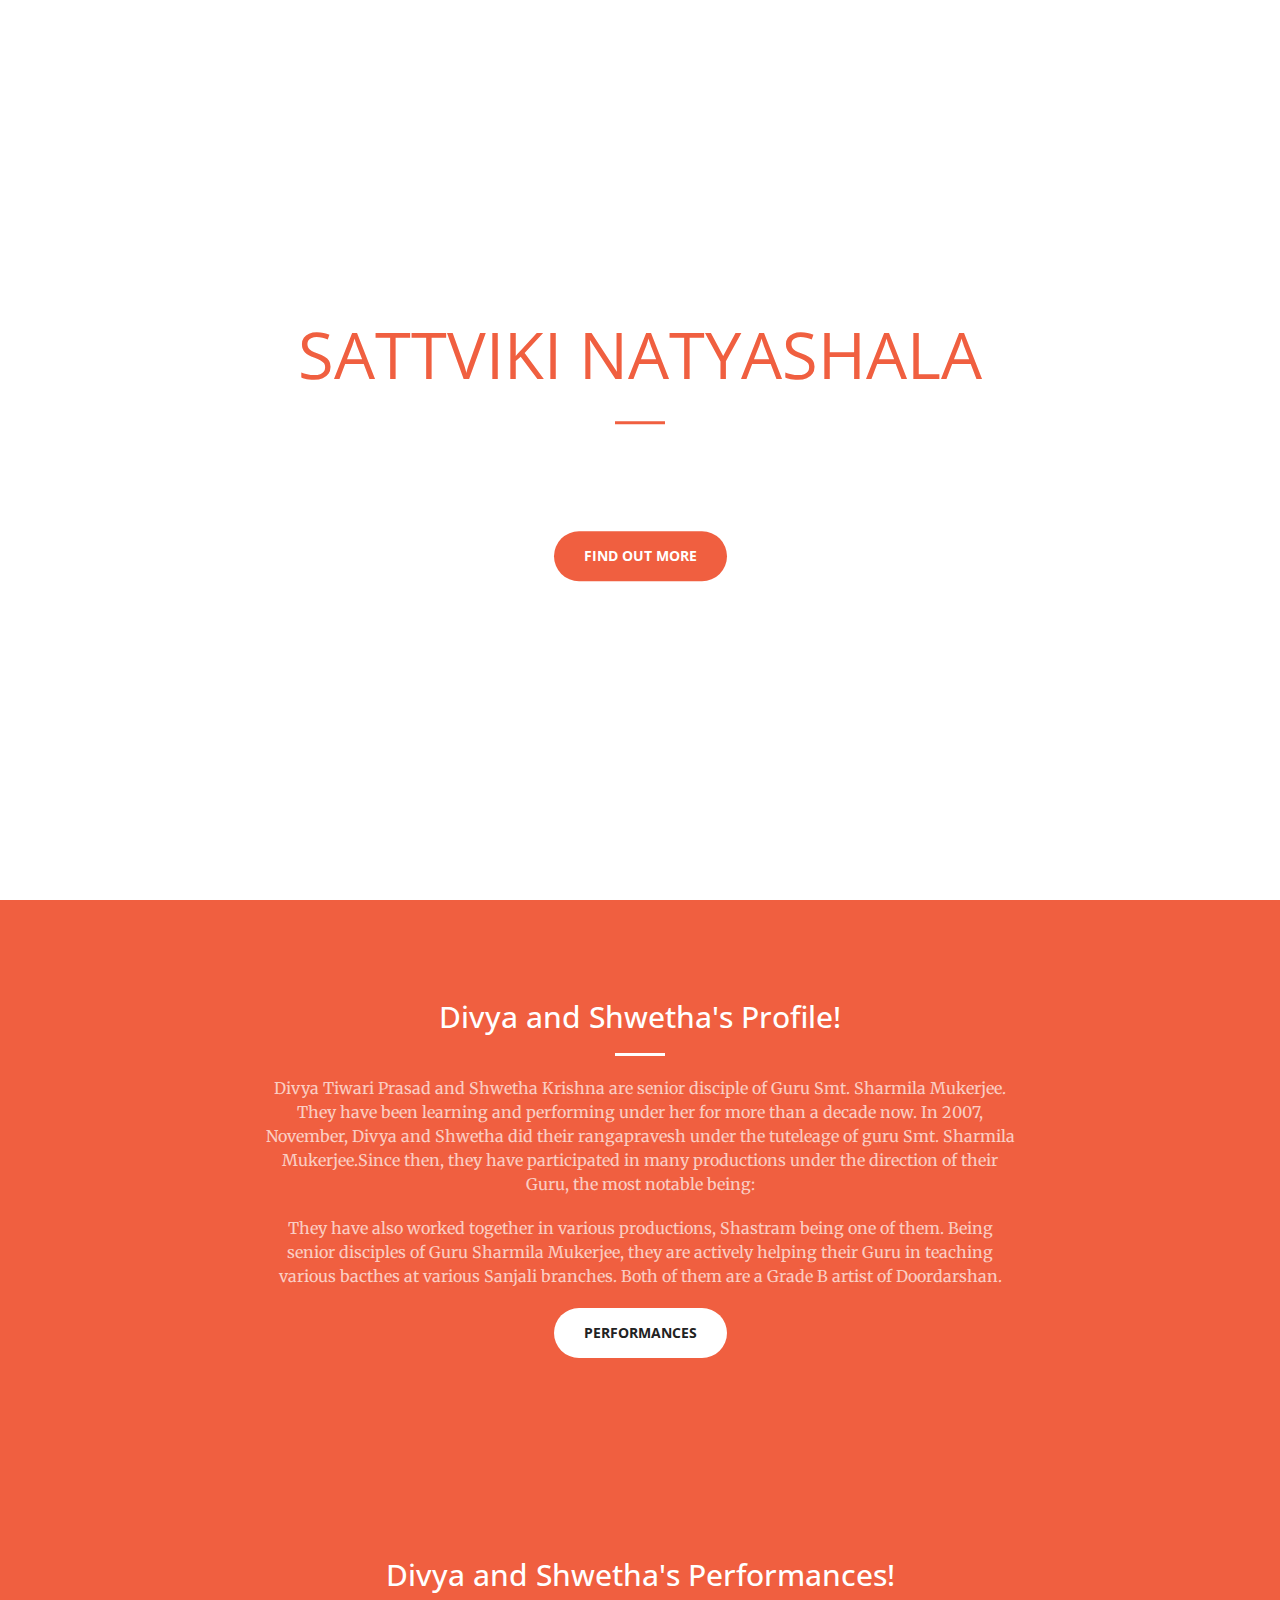
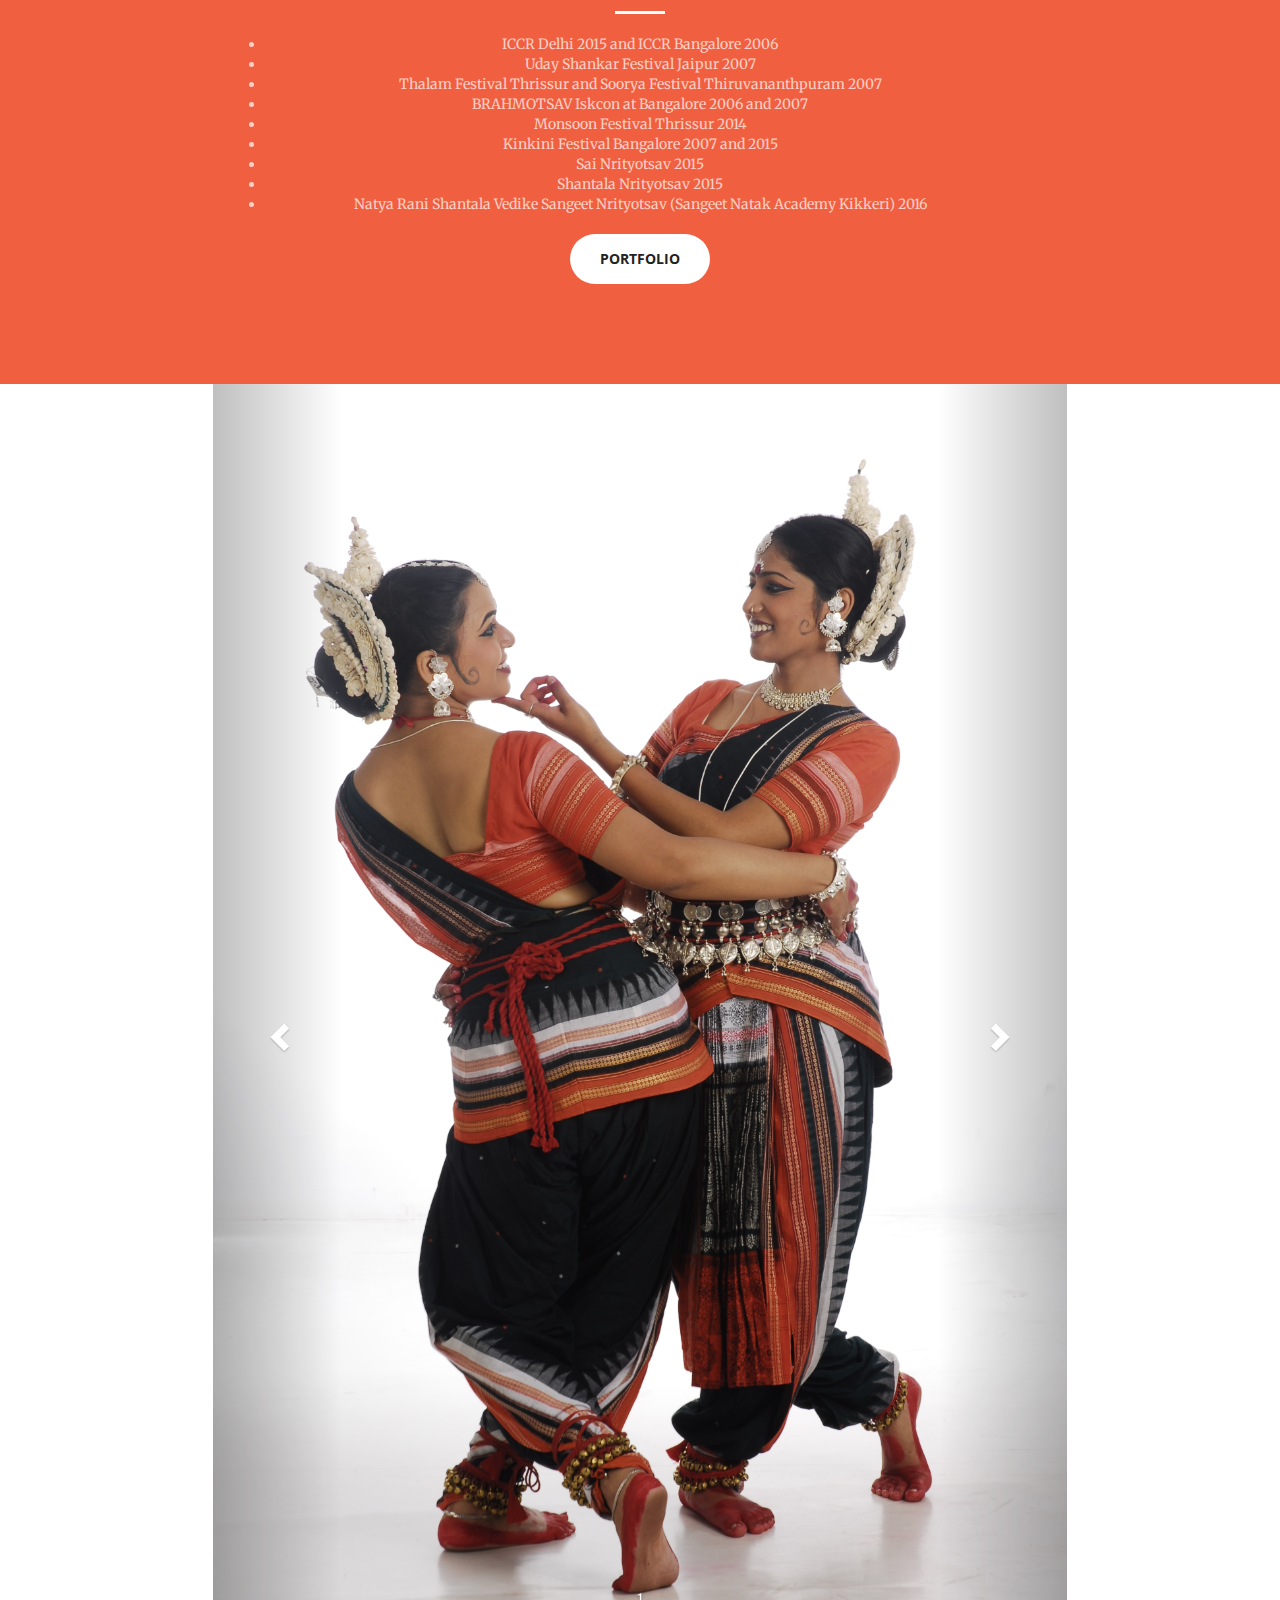
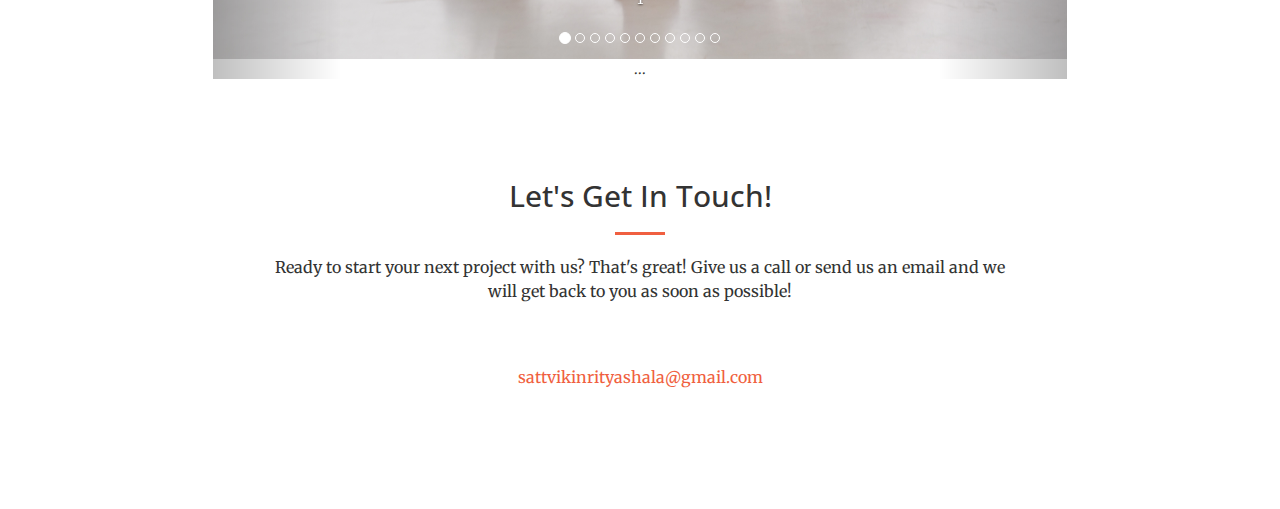
==== index.html @ b5c74f84 "modfied JPG" ====
<!DOCTYPE html>
<html lang="en">

<head>

    <meta charset="utf-8">
    <meta http-equiv="X-UA-Compatible" content="IE=edge">
    <meta name="viewport" content="width=device-width, initial-scale=1">
    <meta name="description" content="Sattviki Natyashala is a group of Odissi dancers and teachers">
    <meta name="author" content="">

    <title>Divya Tiwari Prasad and Shwetha Krishna - Odissi Dancer</title>

    <!-- Bootstrap Core CSS -->
    <link rel="stylesheet" href="css/bootstrap.min.css" type="text/css">

    <!-- Custom Fonts -->
    <link href='https://fonts.googleapis.com/css?family=Open+Sans:300italic,400italic,600italic,700italic,800italic,400,300,600,700,800' rel='stylesheet' type='text/css'>
    <link href='https://fonts.googleapis.com/css?family=Merriweather:400,300,300italic,400italic,700,700italic,900,900italic' rel='stylesheet' type='text/css'>
    <link rel="stylesheet" href="font-awesome/css/font-awesome.min.css" type="text/css">

    <!-- Plugin CSS -->
    <link rel="stylesheet" href="css/animate.min.css" type="text/css">

    <!-- Custom CSS -->
    <link rel="stylesheet" href="css/creative.css" type="text/css">

    <!-- HTML5 Shim and Respond.js IE8 support of HTML5 elements and media queries -->
    <!-- WARNING: Respond.js doesn't work if you view the page via file:// -->
    <!--[if lt IE 9]>
        <script src="https://oss.maxcdn.com/libs/html5shiv/3.7.0/html5shiv.js"></script>
        <script src="https://oss.maxcdn.com/libs/respond.js/1.4.2/respond.min.js"></script>
    <![endif]-->

</head>

<body id="page-top">

    <nav id="mainNav" class="navbar navbar-default navbar-fixed-top">
        <div class="container-fluid">
            <!-- Brand and toggle get grouped for better mobile display -->
            <div class="navbar-header">
                <button type="button" class="navbar-toggle collapsed" data-toggle="collapse" data-target="#bs-example-navbar-collapse-1">
                    <span class="sr-only">Toggle navigation</span>
                    <span class="icon-bar"></span>
                    <span class="icon-bar"></span>
                    <span class="icon-bar"></span>
                </button>
                <a class="navbar-brand page-scroll" href="#page-top"></a>
            </div>

            <!-- Collect the nav links, forms, and other content for toggling -->
            <div class="collapse navbar-collapse" id="bs-example-navbar-collapse-1">
                <ul class="nav navbar-nav navbar-right">
                    <li>
                        <a class="page-scroll" href="#about">About</a>
                    </li>
                    <li>
                        <a class="page-scroll" href="#performances">Performances</a>
                    </li>
                    <li>
                        <a class="page-scroll" href="#portfolio">Portfolio</a>
                    </li>
                    <li>
                        <a class="page-scroll" href="#contact">Contact</a>
                    </li>
                </ul>
            </div>
            <!-- /.navbar-collapse -->
        </div>
        <!-- /.container-fluid -->
    </nav>

    <header>
        <div class="header-content">
            <div class="header-content-inner">
                <h1>Sattviki Natyashala</h1>
                <hr>
                <p>An Odissi Ensemble</p>
                <a href="#about" class="btn btn-primary btn-xl page-scroll">Find Out More</a>
            </div>
        </div>
    </header>

    <section class="bg-primary" id="about">
        <div class="container">
            <div class="row">
                <div class="col-lg-8 col-lg-offset-2 text-center">
                    <h2 class="section-heading">Divya and Shwetha's Profile!</h2>
                    <hr class="light">
                    <p class="text-faded">Divya Tiwari Prasad and Shwetha Krishna are senior disciple of Guru Smt. Sharmila Mukerjee. They have been learning and performing under her for more than a decade now. In 2007, November, Divya and Shwetha did their rangapravesh under the tuteleage of guru Smt. Sharmila Mukerjee.Since then, they have participated in many productions under the direction of their Guru, the most notable being:
                        
 </p>
<p class="text-faded">
   They have also worked together in various productions, Shastram being one of them. Being senior disciples of Guru Sharmila Mukerjee, they are actively helping their Guru in teaching various bacthes at various Sanjali branches.
Both of them are a Grade B artist of Doordarshan.
</p>
                    <a href="#performances" class="btn btn-default btn-xl">Performances</a>
                </div>
            </div>
        </div>
    </section>
    <section class="bg-primary" id="performances">
        <div class="container">
            <div class="row">
                <div class="col-lg-8 col-lg-offset-2 text-center">
                    <h2 class="section-heading">Divya and Shwetha's Performances!</h2>
                    <hr class="light">
                    <p class="text-faded">
                        <li class="text-faded">ICCR Delhi 2015 and ICCR Bangalore 2006</li>
                        <li class="text-faded">Uday Shankar Festival Jaipur 2007</li>
                        <li class="text-faded">Thalam Festival Thrissur and Soorya Festival Thiruvananthpuram 2007</li>
                        <li class="text-faded">BRAHMOTSAV Iskcon at Bangalore 2006 and 2007</li> 
                        <li class="text-faded">Monsoon Festival Thrissur 2014</li>
                        <li class="text-faded">Kinkini Festival Bangalore 2007 and 2015</li>
                        <li class="text-faded">Sai Nrityotsav 2015</li>
                        <li class="text-faded">Shantala Nrityotsav 2015</li>
                        <li class="text-faded">Natya Rani Shantala Vedike Sangeet Nrityotsav (Sangeet Natak Academy Kikkeri) 2016</li>
 </p>

                    <a href="#portfolio" class="btn btn-default btn-xl">Portfolio</a>
                </div>
            </div>
        </div>
    </section>

    <section class="no-padding" id="portfolio">
        <div class="container-fluid">
        <div class="row no-gutter">
        <div class="col-lg-8 col-lg-offset-2 text-center">

        <div id="carousel-example-generic" class="carousel slide" data-ride="carousel">
          <!-- Indicators -->
          <ol class="carousel-indicators">
            <li data-target="#carousel-example-generic" data-slide-to="1" class="active"></li>
            <li data-target="#carousel-example-generic" data-slide-to="2"></li>
            <li data-target="#carousel-example-generic" data-slide-to="3"></li>
            <li data-target="#carousel-example-generic" data-slide-to="4"></li>
            <li data-target="#carousel-example-generic" data-slide-to="5"></li>
            <li data-target="#carousel-example-generic" data-slide-to="6"></li>
            <li data-target="#carousel-example-generic" data-slide-to="7"></li>
            <li data-target="#carousel-example-generic" data-slide-to="8"></li>
            <li data-target="#carousel-example-generic" data-slide-to="9"></li>
            <li data-target="#carousel-example-generic" data-slide-to="10"></li>
            <li data-target="#carousel-example-generic" data-slide-to="11"></li>
            
          </ol>

          <!-- Wrapper for slides -->
          <div class="carousel-inner" role="listbox">
            <div class="item active">
              <img src="img/portfolio/11.JPG" alt="...">
              <div class="carousel-caption">
                1
              </div>
            </div>
            <div class="item">
              <img src="img/portfolio/12.JPG" alt="...">
              <div class="carousel-caption">
                2
              </div>
            </div>
              <div class="item">
              <img src="img/portfolio/13.JPG" alt="...">
              <div class="carousel-caption">
                3
              </div>
            </div>
              <div class="item">
              <img src="img/portfolio/14.JPG" alt="...">
              <div class="carousel-caption">
                4
              </div>
            </div>
              <div class="item">
              <img src="img/portfolio/15.JPG" alt="...">
              <div class="carousel-caption">
                5
              </div>
            </div>
              <div class="item">
              <img src="img/portfolio/16.JPG" alt="...">
              <div class="carousel-caption">
                6
              </div>
            </div>
              <div class="item">
              <img src="img/portfolio/17.JPG" alt="...">
              <div class="carousel-caption">
                7
              </div>
            </div>
              <div class="item">
              <img src="img/portfolio/18.JPG" alt="...">
              <div class="carousel-caption">
                8
              </div>
            </div>
            <div class="item"><iframe width="640" height="360" src="https://www.youtube.com/embed/dmgKXNtU_xs" frameborder="0" allowfullscreen></iframe>

                <div class="carousel-caption">
                9
              </div>
			</div>
              <div class="item"><iframe width="640" height="360" src="https://www.youtube.com/embed/wmHu74OAxYQ" frameborder="0" allowfullscreen></iframe>

                <div class="carousel-caption">
                10
              </div>
			</div><div class="item"><iframe width="640" height="360" src="https://www.youtube.com/embed/JJuonDxcpJ8" frameborder="0" allowfullscreen></iframe>

                <div class="carousel-caption">
                11
              </div>
			</div>
            ...
          </div>

          <!-- Controls -->
          <a class="left carousel-control" href="#carousel-example-generic" role="button" data-slide="prev">
            <span class="glyphicon glyphicon-chevron-left" aria-hidden="true"></span>
            <span class="sr-only">Previous</span>
          </a>
          <a class="right carousel-control" href="#carousel-example-generic" role="button" data-slide="next">
            <span class="glyphicon glyphicon-chevron-right" aria-hidden="true"></span>
            <span class="sr-only">Next</span>
          </a>
        </div>
        </div>
        </div>
        </div>
    </section>


    <section id="contact">
        <div class="container">
            <div class="row">
                <div class="col-lg-8 col-lg-offset-2 text-center">
                    <h2 class="section-heading">Let's Get In Touch!</h2>
                    <hr class="primary">
                    <p>Ready to start your next project with us? That's great! Give us a call or send us an email and we will get back to you as soon as possible!</p>
                </div>
                
                                <div class="col-lg-8 col-lg-offset-2 text-center">

                    <i class="fa fa-envelope-o fa-3x wow bounceIn" data-wow-delay=".1s"></i>
                    <p><a href="mailto:sattvikinrityashala@gmail.com">sattvikinrityashala@gmail.com</a></p>
                </div>
            </div>
        </div>
    </section>

    <!-- jQuery -->
    <script src="js/jquery.js"></script>

    <!-- Bootstrap Core JavaScript -->
    <script src="js/bootstrap.min.js"></script>

    <!-- Plugin JavaScript -->
    <script src="js/jquery.easing.min.js"></script>
    <script src="js/jquery.fittext.js"></script>
    <script src="js/wow.min.js"></script>

    <!-- Custom Theme JavaScript -->
    <script src="js/creative.js"></script>

</body>

</html>
---- css/creative.css ----
/*!
 * Start Bootstrap - Creative Bootstrap Theme (http://startbootstrap.com)
 * Code licensed under the Apache License v2.0.
 * For details, see http://www.apache.org/licenses/LICENSE-2.0.
 */

html,
body {
    width: 100%;
    height: 100%;
}

body {
    font-family: Merriweather,'Helvetica Neue',Arial,sans-serif;
}

hr {
    max-width: 50px;
    border-color: #f05f40;
    border-width: 3px;
}

hr.light {
    border-color: #fff;
}

a {
    color: #f05f40;
    -webkit-transition: all .35s;
    -moz-transition: all .35s;
    transition: all .35s;
}

a:hover,
a:focus {
    color: #eb3812;
}

h1,
h2,
h3,
h4,
h5,
h6 {
    font-family: 'Open Sans','Helvetica Neue',Arial,sans-serif;
}

p {
    margin-bottom: 20px;
    font-size: 16px;
    line-height: 1.5;
}

.bg-primary {
    background-color: #f05f40;
}

.bg-dark {
    color: #fff;
    background-color: #222;
}

.text-faded {
    color: rgba(255,255,255,.7);
}

section {
    padding: 100px 0;
}

aside {
    padding: 50px 0;
}

.no-padding {
    padding: 0;
}

.navbar-default {
    border-color: rgba(34,34,34,.05);
    font-family: 'Open Sans','Helvetica Neue',Arial,sans-serif;
    background-color: #fff;
    -webkit-transition: all .35s;
    -moz-transition: all .35s;
    transition: all .35s;
}

.navbar-default .navbar-header .navbar-brand {
    text-transform: uppercase;
    font-family: 'Open Sans','Helvetica Neue',Arial,sans-serif;
    font-weight: 700;
    color: #f05f40;
}

.navbar-default .navbar-header .navbar-brand:hover,
.navbar-default .navbar-header .navbar-brand:focus {
    color: #eb3812;
}

.navbar-default .nav > li>a,
.navbar-default .nav>li>a:focus {
    text-transform: uppercase;
    font-size: 13px;
    font-weight: 700;
    color: #222;
}

.navbar-default .nav > li>a:hover,
.navbar-default .nav>li>a:focus:hover {
    color: #f05f40;
}

.navbar-default .nav > li.active>a,
.navbar-default .nav>li.active>a:focus {
    color: #f05f40!important;
    background-color: transparent;
}

.navbar-default .nav > li.active>a:hover,
.navbar-default .nav>li.active>a:focus:hover {
    background-color: transparent;
}

@media(min-width:768px) {
    .navbar-default {
        border-color: rgba(255,255,255,.3);
        background-color: transparent;
    }

    .navbar-default .navbar-header .navbar-brand {
        color: rgba(255,255,255,.7);
    }

    .navbar-default .navbar-header .navbar-brand:hover,
    .navbar-default .navbar-header .navbar-brand:focus {
        color: #fff;
    }

    .navbar-default .nav > li>a,
    .navbar-default .nav>li>a:focus {
        color: rgba(255,255,255,.7);
    }

    .navbar-default .nav > li>a:hover,
    .navbar-default .nav>li>a:focus:hover {
        color: #fff;
    }

    .navbar-default.affix {
        border-color: rgba(34,34,34,.05);
        background-color: #fff;
    }

    .navbar-default.affix .navbar-header .navbar-brand {
        font-size: 14px;
        color: #f05f40;
    }

    .navbar-default.affix .navbar-header .navbar-brand:hover,
    .navbar-default.affix .navbar-header .navbar-brand:focus {
        color: #eb3812;
    }

    .navbar-default.affix .nav > li>a,
    .navbar-default.affix .nav>li>a:focus {
        color: #222;
    }

    .navbar-default.affix .nav > li>a:hover,
    .navbar-default.affix .nav>li>a:focus:hover {
        color: #f05f40;
    }
}

header {
    position: relative;
    width: 100%;
    min-height: auto;
    text-align: center;
    color: #F05F40;
    background-image: url(../img/header.jpg);
    background-position: center;
    -webkit-background-size: cover;
    -moz-background-size: cover;
    background-size: cover;
    -o-background-size: cover;
}

header .header-content {
    position: relative;
    width: 100%;
    padding: 100px 15px;
    text-align: center;
}

header .header-content .header-content-inner h1 {
    margin-top: 0;
    margin-bottom: 0;
    text-transform: uppercase;
    font-weight: 400;
}

header .header-content .header-content-inner hr {
    margin: 30px auto;
}

header .header-content .header-content-inner p {
    margin-bottom: 50px;
    font-size: 16px;
    font-weight: 300;
    color: rgba(255,255,255,.7);
}

@media(min-width:768px) {
    header {
        min-height: 100%;
    }

    header .header-content {
        position: absolute;
        top: 50%;
        padding: 0 50px;
        -webkit-transform: translateY(-50%);
        -ms-transform: translateY(-50%);
        transform: translateY(-50%);
    }

    header .header-content .header-content-inner {
        margin-right: auto;
        margin-left: auto;
        max-width: 1000px;
    }

    header .header-content .header-content-inner p {
        margin-right: auto;
        margin-left: auto;
        max-width: 80%;
        font-size: 18px;
    }
}

.section-heading {
    margin-top: 0;
}

.service-box {
    margin: 50px auto 0;
    max-width: 400px;
}

@media(min-width:992px) {
    .service-box {
        margin: 20px auto 0;
    }
}

.service-box p {
    margin-bottom: 0;
}

.portfolio-box {
    display: block;
    position: relative;
    margin: 0 auto;
    max-width: 650px;
}

.portfolio-box .portfolio-box-caption {
    display: block;
    position: absolute;
    bottom: 0;
    width: 100%;
    height: 100%;
    text-align: center;
    color: #fff;
    opacity: 0;
    background: rgba(240,95,64,.9);
    -webkit-transition: all .35s;
    -moz-transition: all .35s;
    transition: all .35s;
}

.portfolio-box .portfolio-box-caption .portfolio-box-caption-content {
    position: absolute;
    top: 50%;
    width: 100%;
    text-align: center;
    transform: translateY(-50%);
}

.portfolio-box .portfolio-box-caption .portfolio-box-caption-content .project-category,
.portfolio-box .portfolio-box-caption .portfolio-box-caption-content .project-name {
    padding: 0 15px;
    font-family: 'Open Sans','Helvetica Neue',Arial,sans-serif;
}

.portfolio-box .portfolio-box-caption .portfolio-box-caption-content .project-category {
    text-transform: uppercase;
    font-size: 14px;
    font-weight: 600;
}

.portfolio-box .portfolio-box-caption .portfolio-box-caption-content .project-name {
    font-size: 18px;
}

.portfolio-box:hover .portfolio-box-caption {
    opacity: 1;
}

@media(min-width:768px) {
    .portfolio-box .portfolio-box-caption .portfolio-box-caption-content .project-category {
        font-size: 16px;
    }

    .portfolio-box .portfolio-box-caption .portfolio-box-caption-content .project-name {
        font-size: 22px;
    }
}

.call-to-action h2 {
    margin: 0 auto 20px;
}

.text-primary {
    color: #f05f40;
}

.no-gutter > [class*=col-] {
    padding-right: 0;
    padding-left: 0;
}

.btn-default {
    border-color: #fff;
    color: #222;
    background-color: #fff;
    -webkit-transition: all .35s;
    -moz-transition: all .35s;
    transition: all .35s;
}

.btn-default:hover,
.btn-default:focus,
.btn-default.focus,
.btn-default:active,
.btn-default.active,
.open > .dropdown-toggle.btn-default {
    border-color: #ededed;
    color: #222;
    background-color: #f2f2f2;
}

.btn-default:active,
.btn-default.active,
.open > .dropdown-toggle.btn-default {
    background-image: none;
}

.btn-default.disabled,
.btn-default[disabled],
fieldset[disabled] .btn-default,
.btn-default.disabled:hover,
.btn-default[disabled]:hover,
fieldset[disabled] .btn-default:hover,
.btn-default.disabled:focus,
.btn-default[disabled]:focus,
fieldset[disabled] .btn-default:focus,
.btn-default.disabled.focus,
.btn-default[disabled].focus,
fieldset[disabled] .btn-default.focus,
.btn-default.disabled:active,
.btn-default[disabled]:active,
fieldset[disabled] .btn-default:active,
.btn-default.disabled.active,
.btn-default[disabled].active,
fieldset[disabled] .btn-default.active {
    border-color: #fff;
    background-color: #fff;
}

.btn-default .badge {
    color: #fff;
    background-color: #222;
}

.btn-primary {
    border-color: #f05f40;
    color: #fff;
    background-color: #f05f40;
    -webkit-transition: all .35s;
    -moz-transition: all .35s;
    transition: all .35s;
}

.btn-primary:hover,
.btn-primary:focus,
.btn-primary.focus,
.btn-primary:active,
.btn-primary.active,
.open > .dropdown-toggle.btn-primary {
    border-color: #ed431f;
    color: #fff;
    background-color: #ee4b28;
}

.btn-primary:active,
.btn-primary.active,
.open > .dropdown-toggle.btn-primary {
    background-image: none;
}

.btn-primary.disabled,
.btn-primary[disabled],
fieldset[disabled] .btn-primary,
.btn-primary.disabled:hover,
.btn-primary[disabled]:hover,
fieldset[disabled] .btn-primary:hover,
.btn-primary.disabled:focus,
.btn-primary[disabled]:focus,
fieldset[disabled] .btn-primary:focus,
.btn-primary.disabled.focus,
.btn-primary[disabled].focus,
fieldset[disabled] .btn-primary.focus,
.btn-primary.disabled:active,
.btn-primary[disabled]:active,
fieldset[disabled] .btn-primary:active,
.btn-primary.disabled.active,
.btn-primary[disabled].active,
fieldset[disabled] .btn-primary.active {
    border-color: #f05f40;
    background-color: #f05f40;
}

.btn-primary .badge {
    color: #f05f40;
    background-color: #fff;
}

.btn {
    border: 0;
    border-radius: 300px;
    text-transform: uppercase;
    font-family: 'Open Sans','Helvetica Neue',Arial,sans-serif;
    font-weight: 700;
}

.btn-xl {
    padding: 15px 30px;
}

::-moz-selection {
    text-shadow: none;
    color: #fff;
    background: #222;
}

::selection {
    text-shadow: none;
    color: #fff;
    background: #222;
}

img::selection {
    color: #fff;
    background: 0 0;
}

img::-moz-selection {
    color: #fff;
    background: 0 0;
}

body {
    webkit-tap-highlight-color: #222;
}
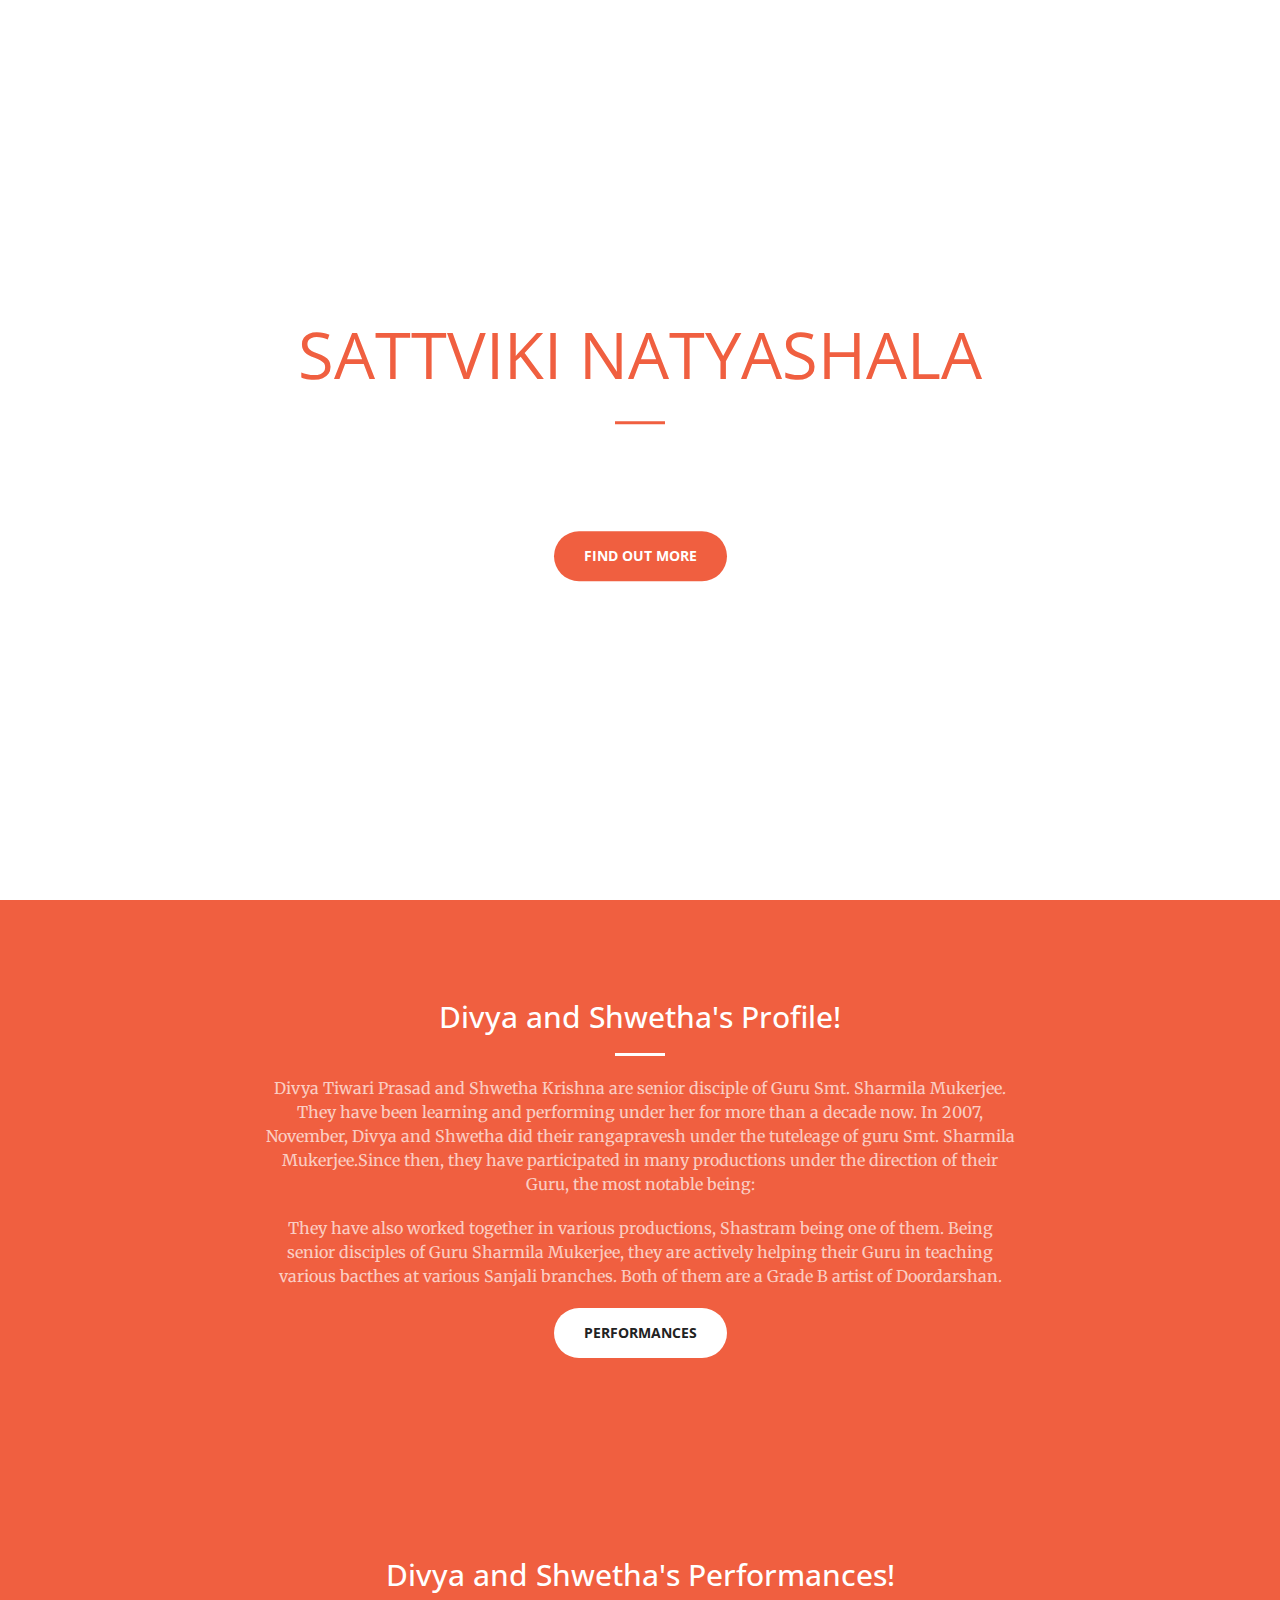
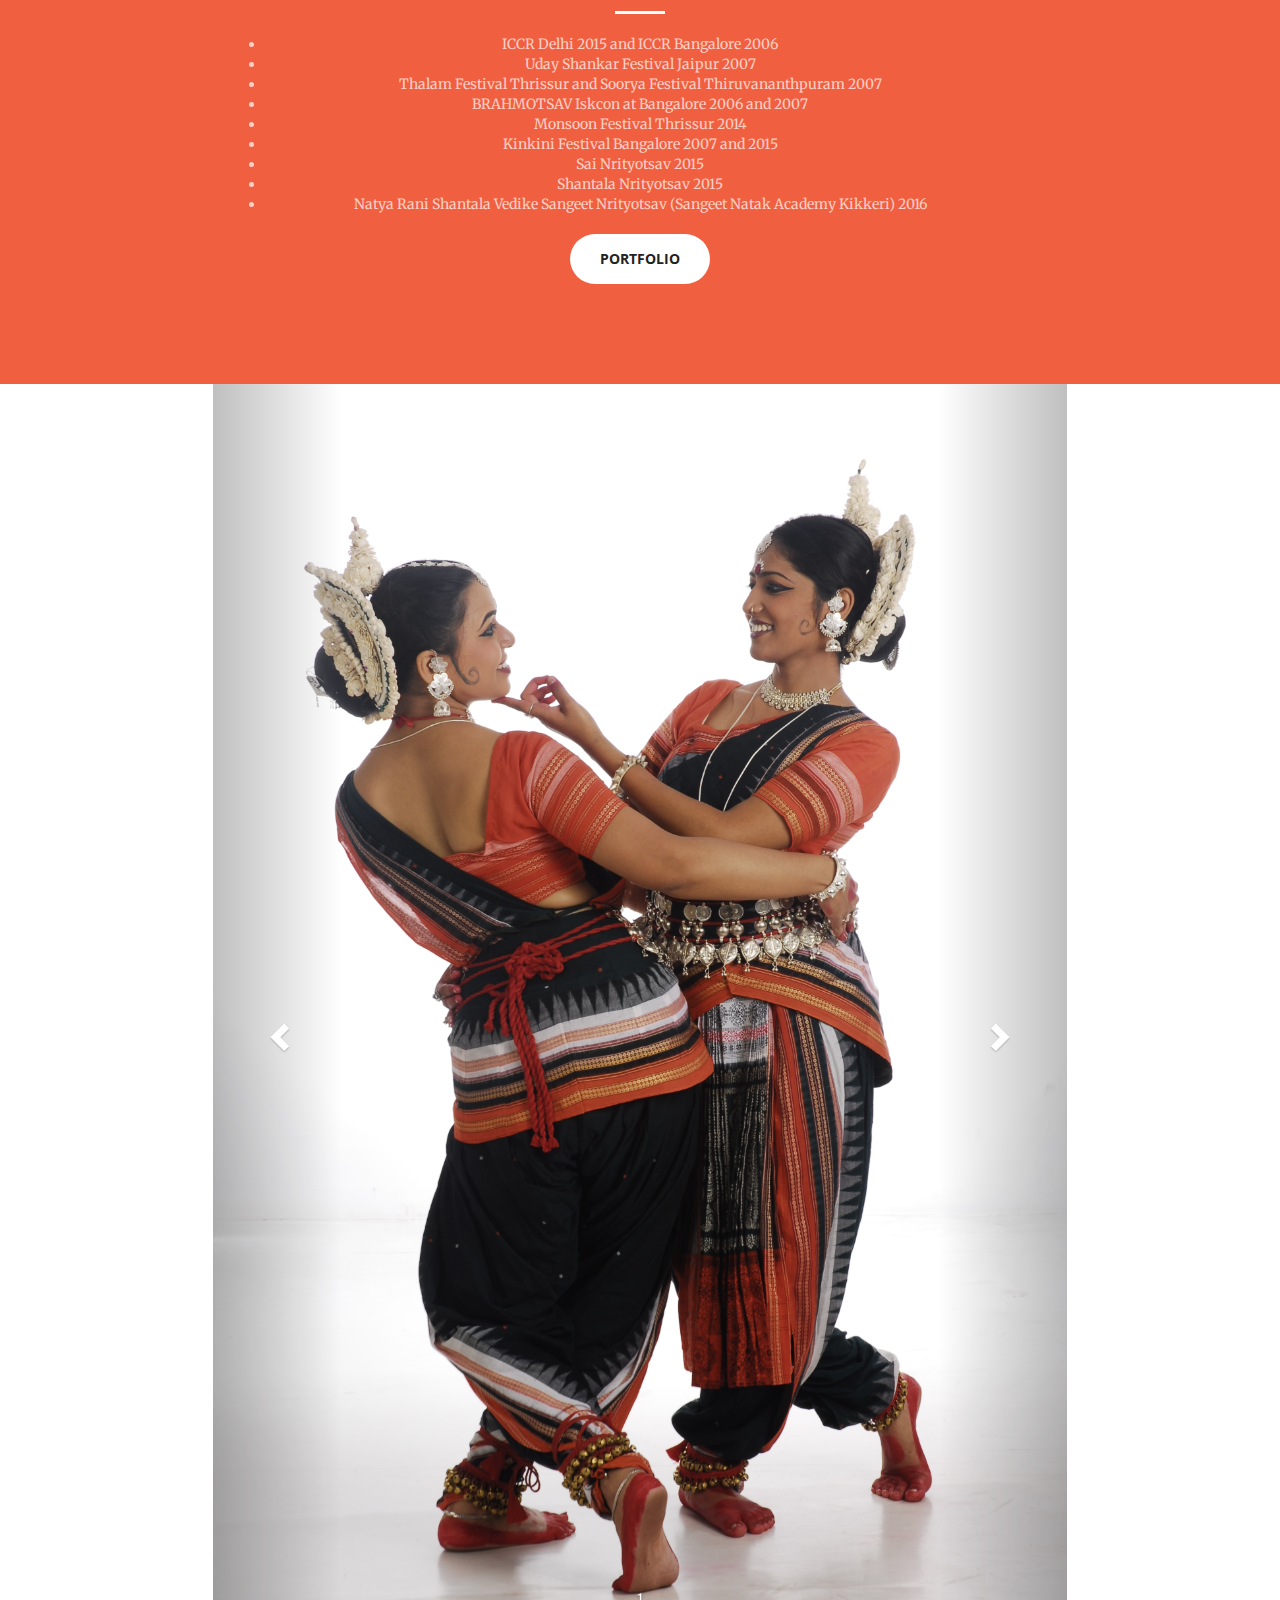
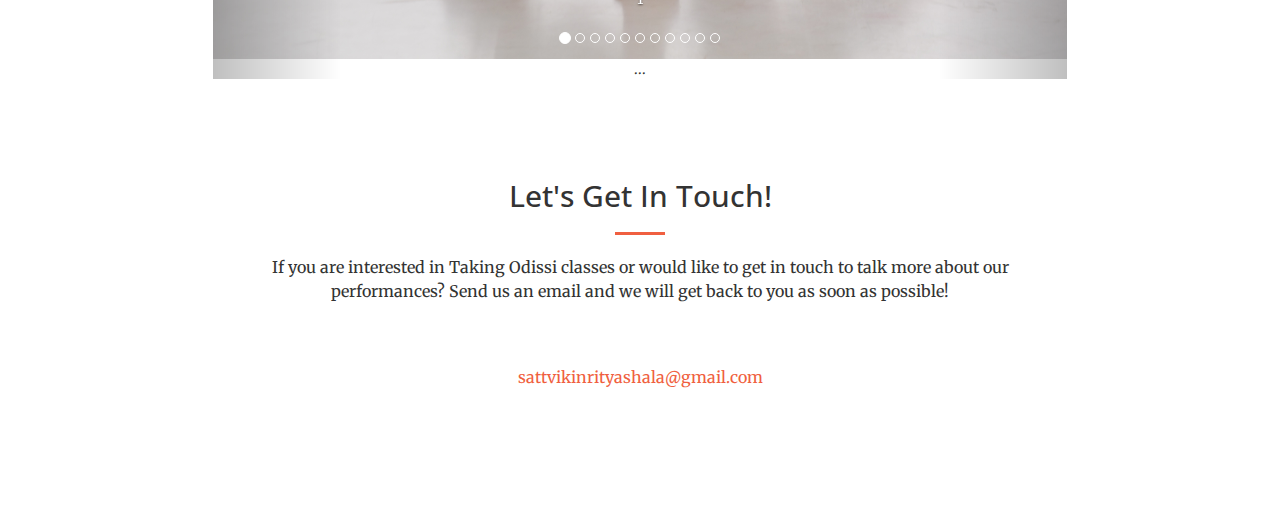
==== commit 2d1cd5fb: "modified let's get in touch text" ====
--- a/index.html
+++ b/index.html
@@ -31,7 +31,7 @@
         <script src="https://oss.maxcdn.com/libs/html5shiv/3.7.0/html5shiv.js"></script>
         <script src="https://oss.maxcdn.com/libs/respond.js/1.4.2/respond.min.js"></script>
     <![endif]-->
-
+    
 </head>
 
 <body id="page-top">
@@ -129,7 +129,7 @@
         <div class="row no-gutter">
         <div class="col-lg-8 col-lg-offset-2 text-center">
 
-        <div id="carousel-example-generic" class="carousel slide" data-ride="carousel">
+        <div id="carousel-example-generic" class="carousel slide" data-ride="carousel" data-interval="false">
           <!-- Indicators -->
           <ol class="carousel-indicators">
             <li data-target="#carousel-example-generic" data-slide-to="1" class="active"></li>
@@ -149,65 +149,65 @@
           <!-- Wrapper for slides -->
           <div class="carousel-inner" role="listbox">
             <div class="item active">
-              <img src="img/portfolio/11.JPG" alt="...">
+              <img src="img/portfolio/11.JPG" class="img-responsive"  alt="...">
               <div class="carousel-caption">
                 1
               </div>
             </div>
             <div class="item">
-              <img src="img/portfolio/12.JPG" alt="...">
+              <img src="img/portfolio/12.JPG" class="img-responsive"  alt="...">
               <div class="carousel-caption">
                 2
               </div>
             </div>
               <div class="item">
-              <img src="img/portfolio/13.JPG" alt="...">
+              <img src="img/portfolio/13.JPG" class="img-responsive"  alt="...">
               <div class="carousel-caption">
                 3
               </div>
             </div>
               <div class="item">
-              <img src="img/portfolio/14.JPG" alt="...">
+              <img src="img/portfolio/14.JPG" class="img-responsive"  alt="...">
               <div class="carousel-caption">
                 4
               </div>
             </div>
               <div class="item">
-              <img src="img/portfolio/15.JPG" alt="...">
+              <img src="img/portfolio/15.JPG" class="img-responsive"  alt="...">
               <div class="carousel-caption">
                 5
               </div>
             </div>
               <div class="item">
-              <img src="img/portfolio/16.JPG" alt="...">
+              <img src="img/portfolio/16.JPG" class="img-responsive"  alt="...">
               <div class="carousel-caption">
                 6
               </div>
             </div>
               <div class="item">
-              <img src="img/portfolio/17.JPG" alt="...">
+              <img src="img/portfolio/17.JPG" class="img-responsive" alt="...">
               <div class="carousel-caption">
                 7
               </div>
             </div>
               <div class="item">
-              <img src="img/portfolio/18.JPG" alt="...">
+              <img src="img/portfolio/18.JPG" class="img-responsive"  alt="...">
               <div class="carousel-caption">
                 8
               </div>
             </div>
-            <div class="item"><iframe width="640" height="360" src="https://www.youtube.com/embed/dmgKXNtU_xs" frameborder="0" allowfullscreen></iframe>
+            <div class="item embed-responsive embed-responsive-4by3 "><iframe class="embed-responsive-item"  src="https://www.youtube.com/embed/dmgKXNtU_xs" frameborder="0" allowfullscreen></iframe>
 
                 <div class="carousel-caption">
                 9
               </div>
 			</div>
-              <div class="item"><iframe width="640" height="360" src="https://www.youtube.com/embed/wmHu74OAxYQ" frameborder="0" allowfullscreen></iframe>
+              <div class="item embed-responsive embed-responsive-4by3"><iframe class="embed-responsive-item"  src="https://www.youtube.com/embed/wmHu74OAxYQ" frameborder="0" allowfullscreen></iframe>
 
                 <div class="carousel-caption">
                 10
               </div>
-			</div><div class="item"><iframe width="640" height="360" src="https://www.youtube.com/embed/JJuonDxcpJ8" frameborder="0" allowfullscreen></iframe>
+			</div><div class="item embed-responsive embed-responsive-4by3"><iframe class="embed-responsive-item" src="https://www.youtube.com/embed/JJuonDxcpJ8" frameborder="0" allowfullscreen></iframe>
 
                 <div class="carousel-caption">
                 11
@@ -238,7 +238,7 @@
                 <div class="col-lg-8 col-lg-offset-2 text-center">
                     <h2 class="section-heading">Let's Get In Touch!</h2>
                     <hr class="primary">
-                    <p>Ready to start your next project with us? That's great! Give us a call or send us an email and we will get back to you as soon as possible!</p>
+                    <p>If you are interested in Taking Odissi classes or would like to get in touch to talk more about our performances? Send us an email and we will get back to you as soon as possible!</p>
                 </div>
                 
                                 <div class="col-lg-8 col-lg-offset-2 text-center">
@@ -263,6 +263,8 @@
 
     <!-- Custom Theme JavaScript -->
     <script src="js/creative.js"></script>
+    
+    
 
 </body>
 
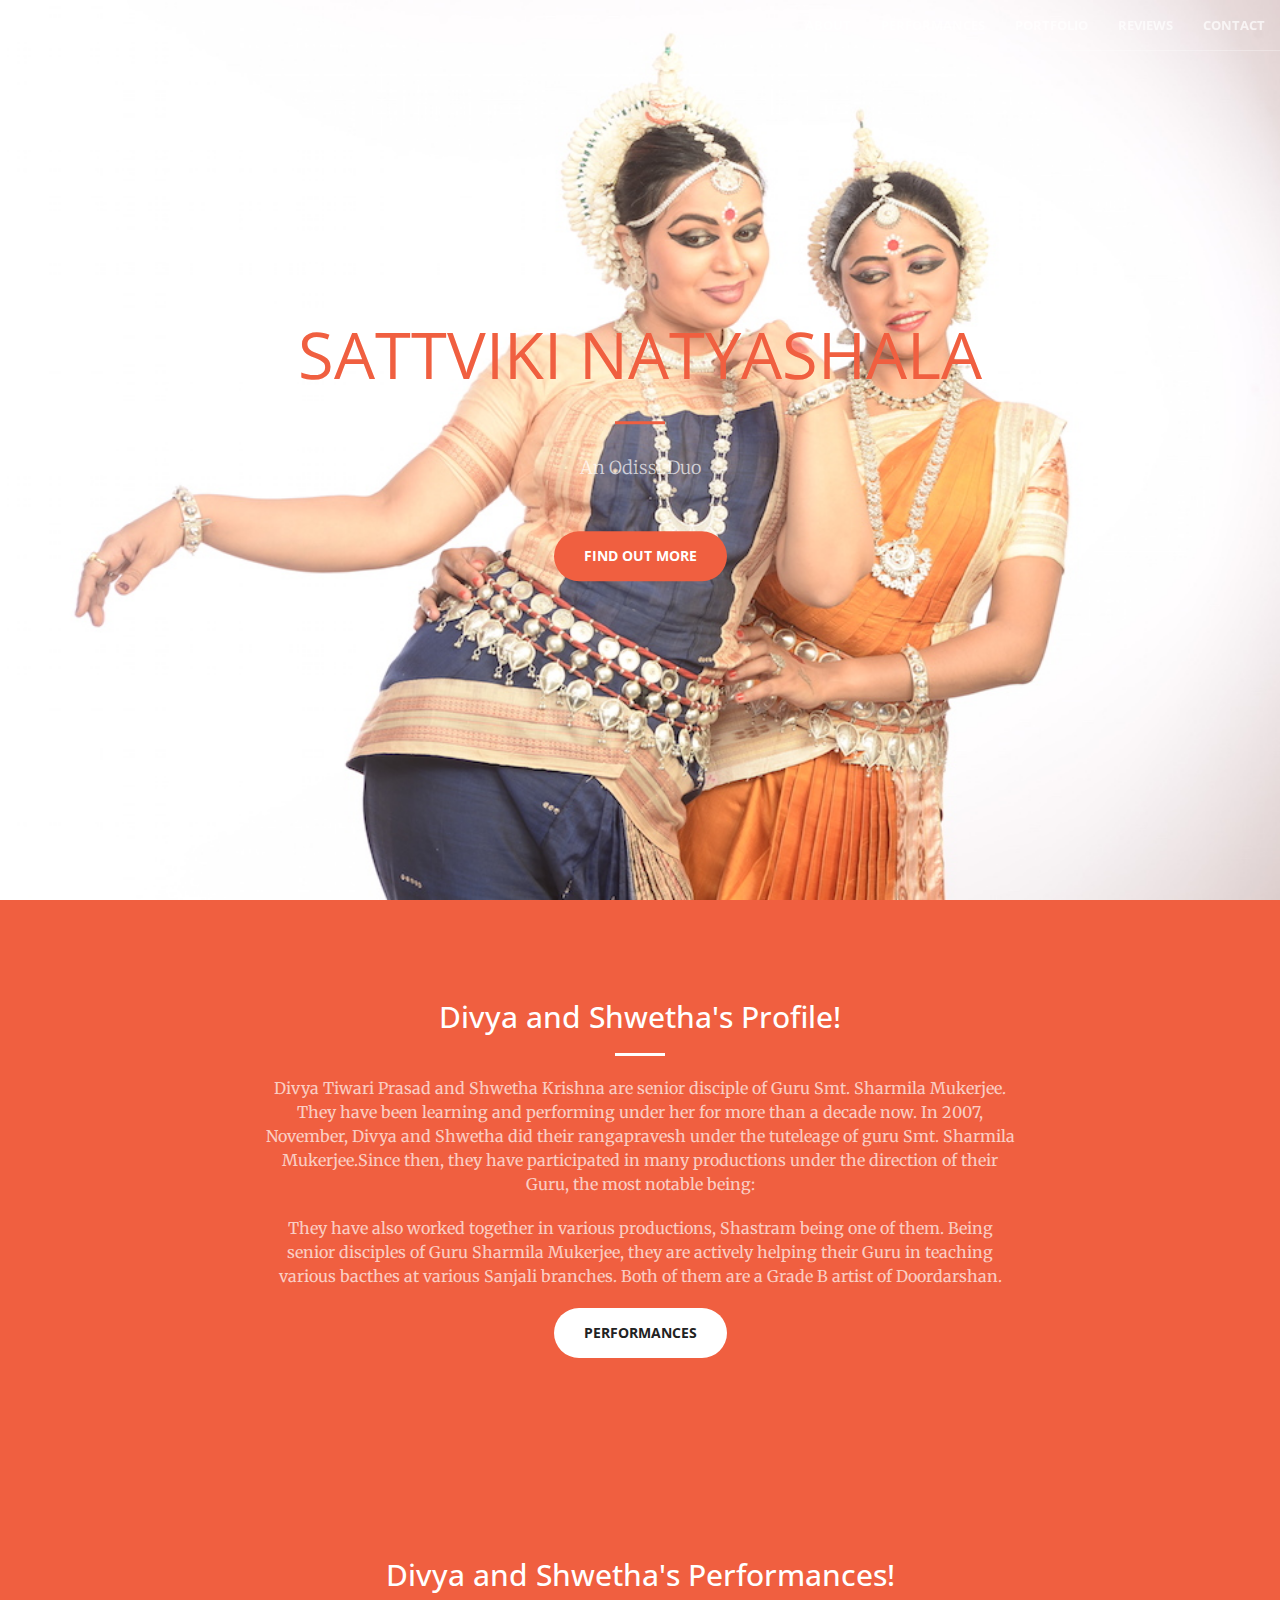
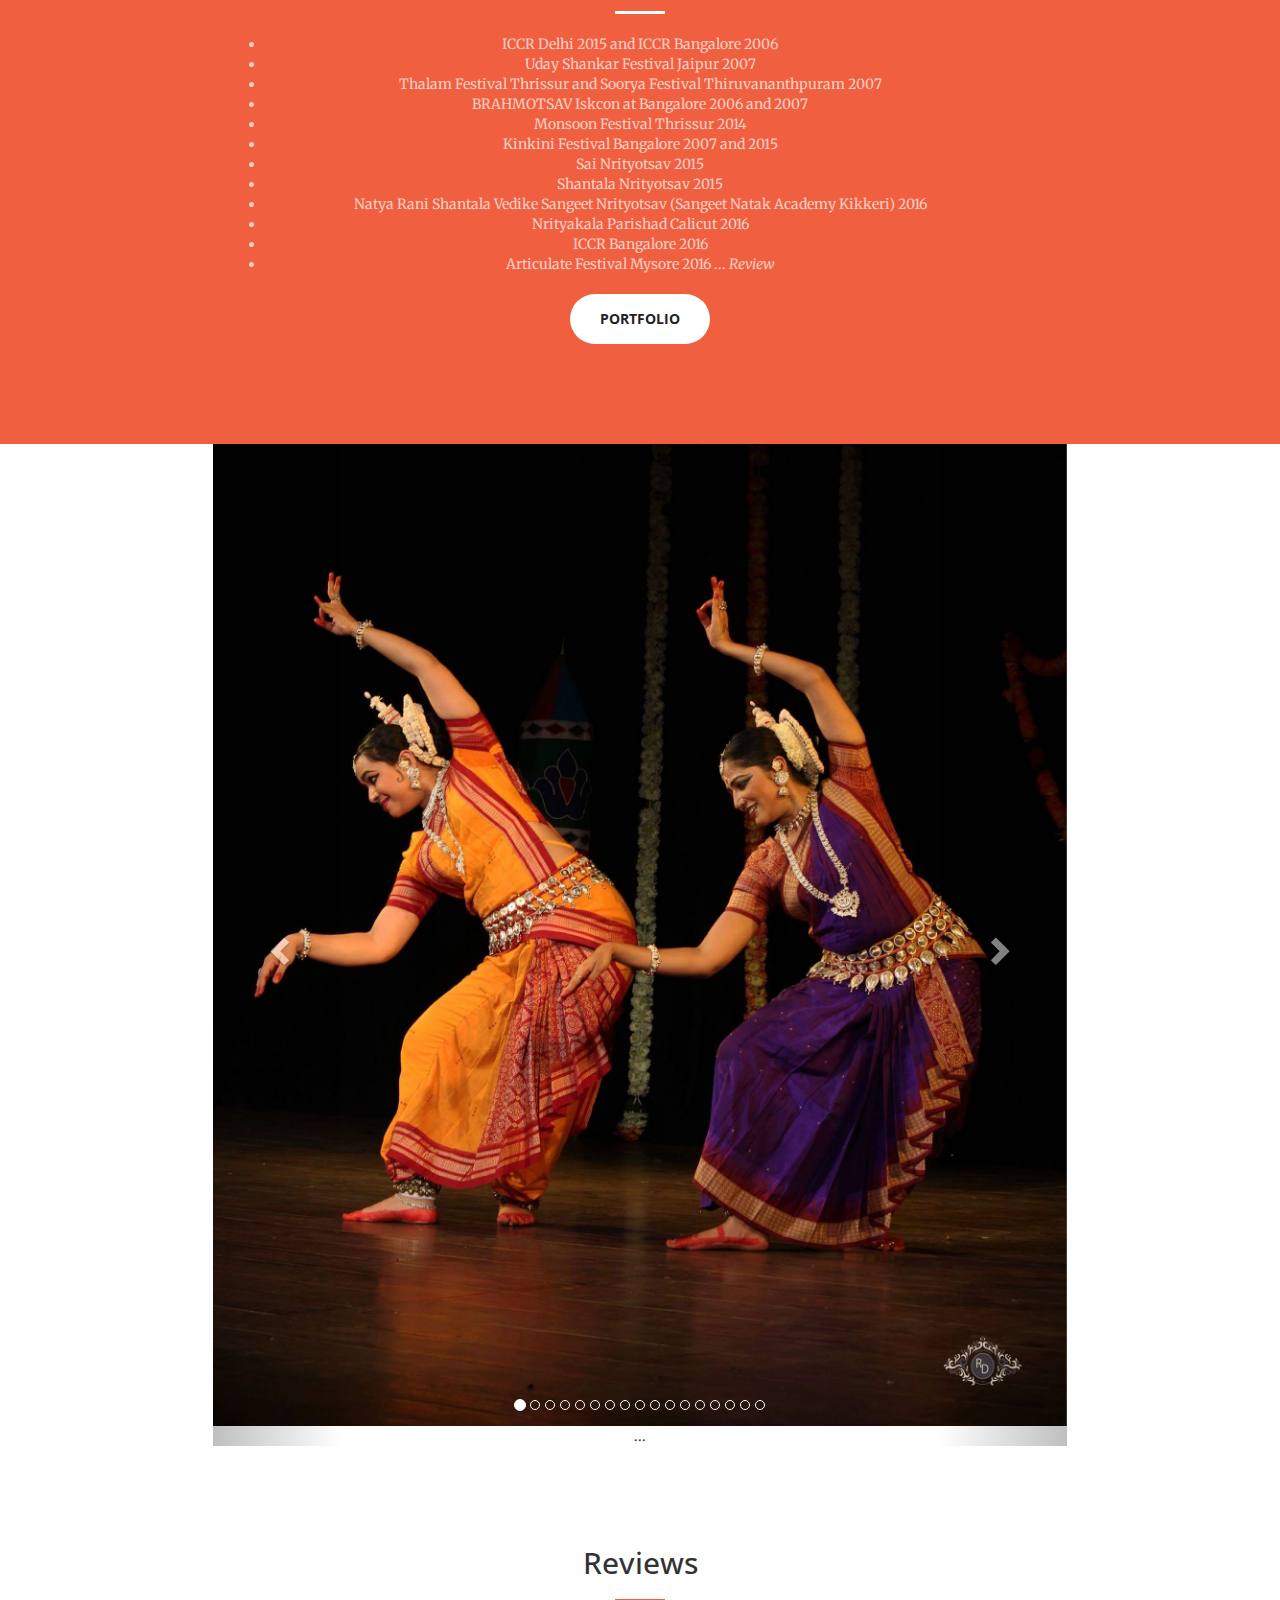
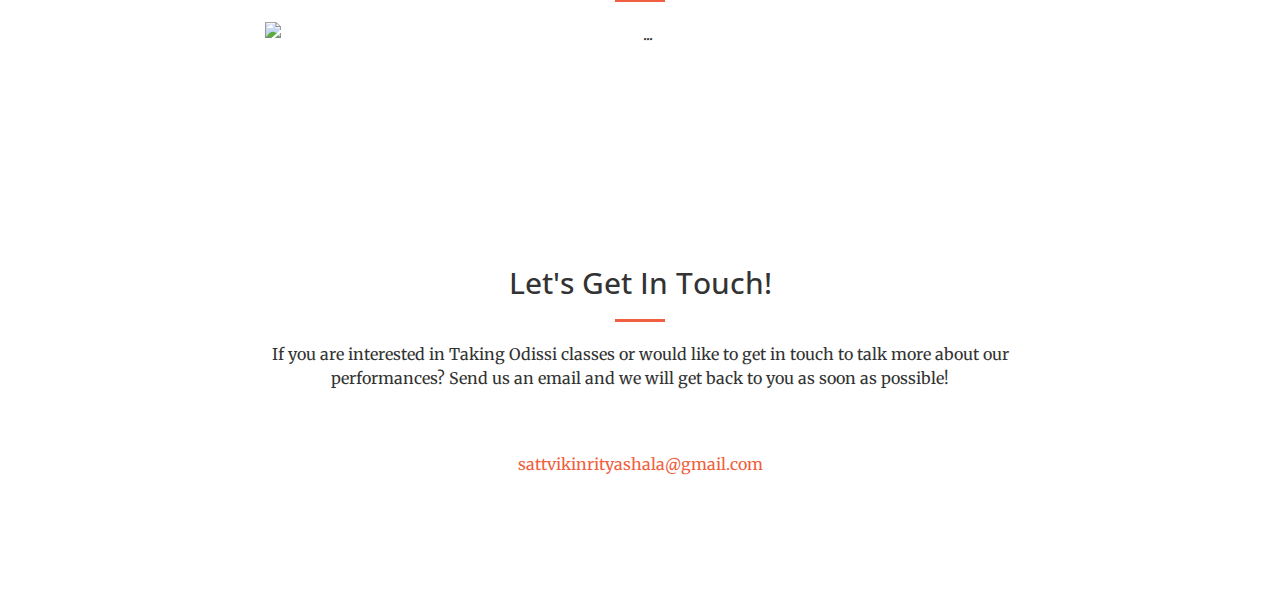
==== commit a60cc3e2: "stuff added" ====
--- a/index.html
+++ b/index.html
@@ -62,6 +62,9 @@
                         <a class="page-scroll" href="#portfolio">Portfolio</a>
                     </li>
                     <li>
+                        <a class="page-scroll" href="#reviews">Reviews</a>
+                    </li>
+                    <li>
                         <a class="page-scroll" href="#contact">Contact</a>
                     </li>
                 </ul>
@@ -76,7 +79,7 @@
             <div class="header-content-inner">
                 <h1>Sattviki Natyashala</h1>
                 <hr>
-                <p>An Odissi Ensemble</p>
+                <p>An Odissi Duo</p>
                 <a href="#about" class="btn btn-primary btn-xl page-scroll">Find Out More</a>
             </div>
         </div>
@@ -116,6 +119,10 @@
                         <li class="text-faded">Sai Nrityotsav 2015</li>
                         <li class="text-faded">Shantala Nrityotsav 2015</li>
                         <li class="text-faded">Natya Rani Shantala Vedike Sangeet Nrityotsav (Sangeet Natak Academy Kikkeri) 2016</li>
+                        <li class="text-faded">Nrityakala Parishad Calicut 2016</li>
+                        <li class="text-faded">ICCR Bangalore 2016</li>
+                        <li class="text-faded">Articulate Festival Mysore 2016 ... <a href="http://epaper.prajavani.net/pv_fs/112216/stories/pv_mm_y_gc22_pg03_Story_1.jpg" class="text-faded" onclick="_new"><i>Review</i></a></li>
+                        
  </p>
 
                     <a href="#portfolio" class="btn btn-default btn-xl">Portfolio</a>
@@ -143,74 +150,124 @@
             <li data-target="#carousel-example-generic" data-slide-to="9"></li>
             <li data-target="#carousel-example-generic" data-slide-to="10"></li>
             <li data-target="#carousel-example-generic" data-slide-to="11"></li>
+              <li data-target="#carousel-example-generic" data-slide-to="12"></li>
+            <li data-target="#carousel-example-generic" data-slide-to="13"></li>
+            <li data-target="#carousel-example-generic" data-slide-to="14"></li>
+            <li data-target="#carousel-example-generic" data-slide-to="15"></li>
+            <li data-target="#carousel-example-generic" data-slide-to="16"></li>
+            <li data-target="#carousel-example-generic" data-slide-to="17"></li>
             
           </ol>
 
           <!-- Wrapper for slides -->
           <div class="carousel-inner" role="listbox">
-            <div class="item active">
-              <img src="img/portfolio/11.JPG" class="img-responsive"  alt="...">
-              <div class="carousel-caption">
-                1
-              </div>
-            </div>
+              <div class="item active">
+              <img src="img/portfolio/megh_pallavi.jpg" class="img-responsive"  alt="...">
+              <div class="carousel-caption">
+                
+              </div>
+            </div>
+              <div class="item">
+              <img src="img/portfolio/pushpanjali.jpg" class="img-responsive"  alt="...">
+              <div class="carousel-caption">
+                
+              </div>
+            </div>
+              <div class="item">
+              <img src="img/portfolio/durga_mahisasur_mardani.jpg" class="img-responsive"  alt="...">
+              <div class="carousel-caption">
+                
+              </div>
+            </div>
+              <div class="item">
+              <img src="img/portfolio/durga_sitting_on_lion.jpg" class="img-responsive"  alt="...">
+              <div class="carousel-caption">
+                
+              </div>
+            </div>
+              <div class="item">
+              <img src="img/portfolio/namodevi.jpg" class="img-responsive"  alt="...">
+              <div class="carousel-caption">
+                
+              </div>
+            </div>
+              <div class="item">
+              <img src="img/portfolio/ram_killing_ravana.jpg" class="img-responsive"  alt="...">
+              <div class="carousel-caption">
+                
+              </div>
+            </div>
+              <div class="item">
+              <img src="img/portfolio/moksha.jpg" class="img-responsive"  alt="...">
+              <div class="carousel-caption">
+                
+              </div>
+            </div>
+              
+              
+              
+              
+              
+              
+              
+              
             <div class="item">
-              <img src="img/portfolio/12.JPG" class="img-responsive"  alt="...">
-              <div class="carousel-caption">
-                2
-              </div>
-            </div>
-              <div class="item">
-              <img src="img/portfolio/13.JPG" class="img-responsive"  alt="...">
-              <div class="carousel-caption">
-                3
-              </div>
-            </div>
-              <div class="item">
-              <img src="img/portfolio/14.JPG" class="img-responsive"  alt="...">
-              <div class="carousel-caption">
-                4
-              </div>
-            </div>
-              <div class="item">
-              <img src="img/portfolio/15.JPG" class="img-responsive"  alt="...">
-              <div class="carousel-caption">
-                5
+              <img src="img/portfolio/raas_lila.jpg" class="img-responsive"  alt="...">
+              <div class="carousel-caption">
+                
+              </div>
+            </div>
+            <div class="item">
+              <img src="img/portfolio/Krishna_Cajoling_radha.jpg" class="img-responsive"  alt="...">
+              <div class="carousel-caption">
+                
+              </div>
+            </div>
+              <div class="item">
+              <img src="img/portfolio/Darpan.jpg" class="img-responsive"  alt="...">
+              <div class="carousel-caption">
+                
+              </div>
+            </div>
+              <div class="item">
+              <img src="img/portfolio/alapadma_mudra_showing_beautiful_face.jpg" class="img-responsive"  alt="...">
+              <div class="carousel-caption">
+                
+              </div>
+            </div>
+              <div class="item">
+              <img src="img/portfolio/katakamukha_sundari.jpg" class="img-responsive"  alt="...">
+              <div class="carousel-caption">
+                
               </div>
             </div>
               <div class="item">
               <img src="img/portfolio/16.JPG" class="img-responsive"  alt="...">
               <div class="carousel-caption">
-                6
-              </div>
-            </div>
-              <div class="item">
-              <img src="img/portfolio/17.JPG" class="img-responsive" alt="...">
-              <div class="carousel-caption">
-                7
-              </div>
-            </div>
-              <div class="item">
-              <img src="img/portfolio/18.JPG" class="img-responsive"  alt="...">
-              <div class="carousel-caption">
-                8
+                
+              </div>
+            </div>
+              <div class="item">
+              <img src="img/portfolio/pataka_hasta.jpg" class="img-responsive" alt="...">
+              <div class="carousel-caption">
+                
               </div>
             </div>
             <div class="item embed-responsive embed-responsive-4by3 "><iframe class="embed-responsive-item"  src="https://www.youtube.com/embed/dmgKXNtU_xs" frameborder="0" allowfullscreen></iframe>
 
                 <div class="carousel-caption">
-                9
+                
               </div>
 			</div>
               <div class="item embed-responsive embed-responsive-4by3"><iframe class="embed-responsive-item"  src="https://www.youtube.com/embed/wmHu74OAxYQ" frameborder="0" allowfullscreen></iframe>
 
                 <div class="carousel-caption">
-                10
+                
               </div>
 			</div><div class="item embed-responsive embed-responsive-4by3"><iframe class="embed-responsive-item" src="https://www.youtube.com/embed/JJuonDxcpJ8" frameborder="0" allowfullscreen></iframe>
 
                 <div class="carousel-caption">
-                11
+                
               </div>
 			</div>
             ...
@@ -230,7 +287,23 @@
         </div>
         </div>
     </section>
-
+    <section id="reviews">
+        <div class="container">
+            <div class="row">
+                <div class="col-lg-8 col-lg-offset-2 text-center">
+                    <h2 class="section-heading">Reviews</h2>
+                    <hr class="primary">
+                    
+                </div>
+                
+                                <div class="col-lg-8 col-lg-offset-2 text-center">
+
+                    
+                    <p><img src="http://epaper.prajavani.net/pv_fs/112216/stories/pv_mm_y_gc22_pg03_Story_1.jpg" class="img-responsive"  alt="..."></p>
+                </div>
+            </div>
+        </div>
+    </section>
 
     <section id="contact">
         <div class="container">
--- a/css/creative.css
+++ b/css/creative.css
@@ -178,7 +178,8 @@
     min-height: auto;
     text-align: center;
     color: #F05F40;
-    background-image: url(../img/header.jpg);
+    background-image: url(../img/radha_and_sakhi.jpg);
+    
     background-position: center;
     -webkit-background-size: cover;
     -moz-background-size: cover;
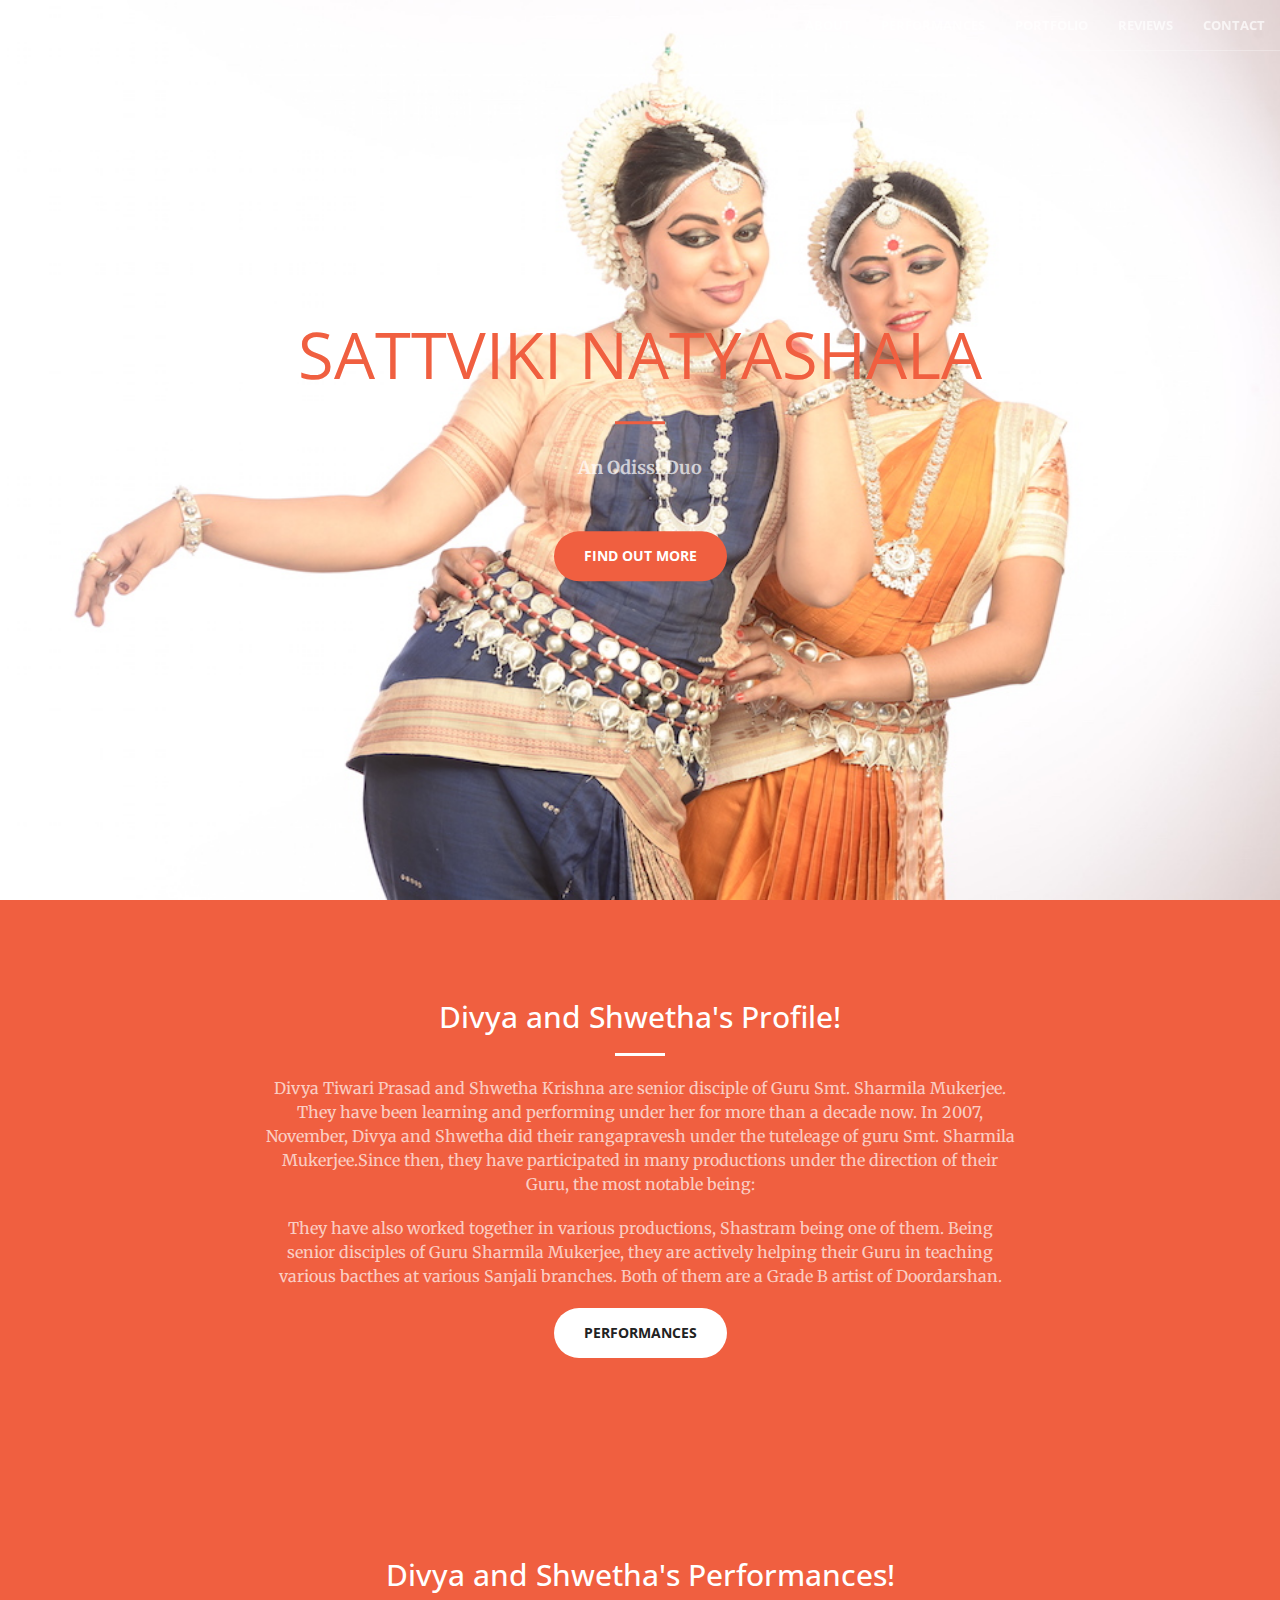
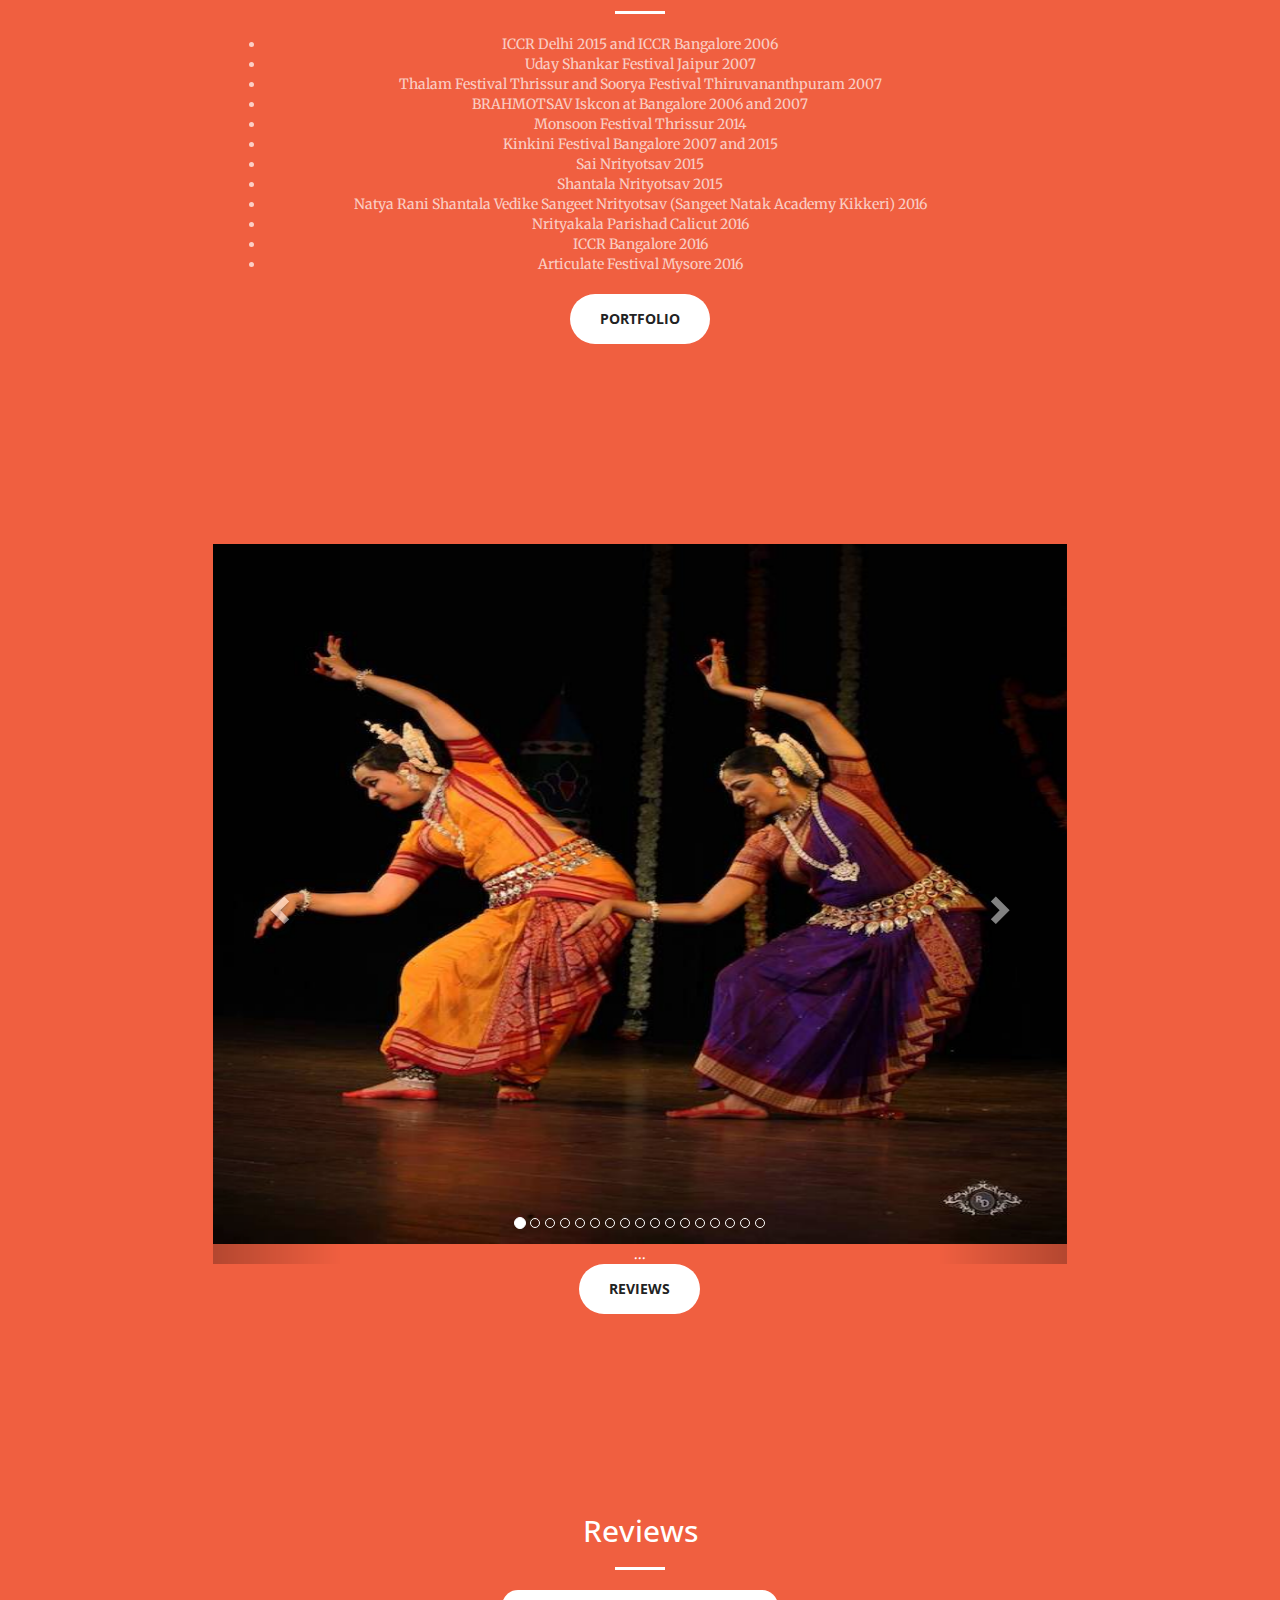
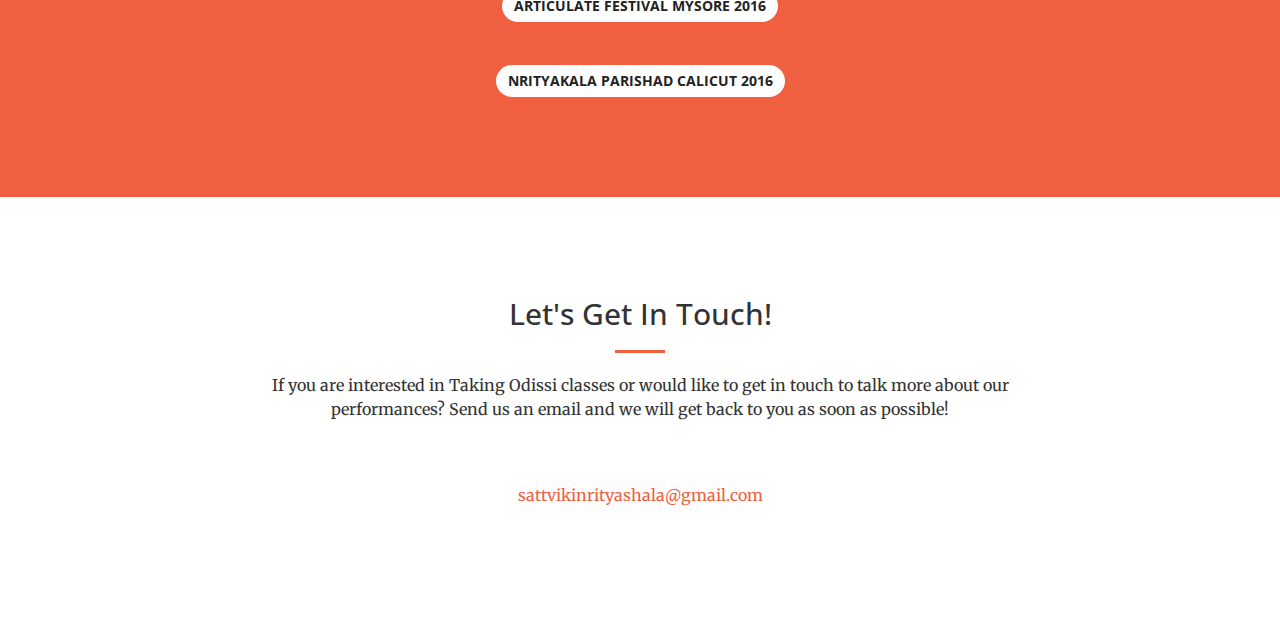
==== commit e0deab95: "image changes and added reviews" ====
--- a/index.html
+++ b/index.html
@@ -24,13 +24,15 @@
 
     <!-- Custom CSS -->
     <link rel="stylesheet" href="css/creative.css" type="text/css">
-
+    
     <!-- HTML5 Shim and Respond.js IE8 support of HTML5 elements and media queries -->
     <!-- WARNING: Respond.js doesn't work if you view the page via file:// -->
     <!--[if lt IE 9]>
         <script src="https://oss.maxcdn.com/libs/html5shiv/3.7.0/html5shiv.js"></script>
         <script src="https://oss.maxcdn.com/libs/respond.js/1.4.2/respond.min.js"></script>
     <![endif]-->
+    <style> .carousel-inner > .item > img{ width:100%; height:700px; } </style>
+    
     
 </head>
 
@@ -79,7 +81,7 @@
             <div class="header-content-inner">
                 <h1>Sattviki Natyashala</h1>
                 <hr>
-                <p>An Odissi Duo</p>
+                <p class="text-duo"><b>An Odissi Duo</b></p>
                 <a href="#about" class="btn btn-primary btn-xl page-scroll">Find Out More</a>
             </div>
         </div>
@@ -98,7 +100,7 @@
    They have also worked together in various productions, Shastram being one of them. Being senior disciples of Guru Sharmila Mukerjee, they are actively helping their Guru in teaching various bacthes at various Sanjali branches.
 Both of them are a Grade B artist of Doordarshan.
 </p>
-                    <a href="#performances" class="btn btn-default btn-xl">Performances</a>
+                    <a href="#performances" class="btn btn-default btn-xl  page-scroll">Performances</a>
                 </div>
             </div>
         </div>
@@ -121,60 +123,60 @@
                         <li class="text-faded">Natya Rani Shantala Vedike Sangeet Nrityotsav (Sangeet Natak Academy Kikkeri) 2016</li>
                         <li class="text-faded">Nrityakala Parishad Calicut 2016</li>
                         <li class="text-faded">ICCR Bangalore 2016</li>
-                        <li class="text-faded">Articulate Festival Mysore 2016 ... <a href="http://epaper.prajavani.net/pv_fs/112216/stories/pv_mm_y_gc22_pg03_Story_1.jpg" class="text-faded" onclick="_new"><i>Review</i></a></li>
+                        <li class="text-faded">Articulate Festival Mysore 2016</li>
                         
  </p>
 
-                    <a href="#portfolio" class="btn btn-default btn-xl">Portfolio</a>
+                    <a href="#portfolio" class="btn btn-default btn-xl  page-scroll">Portfolio</a>
                 </div>
             </div>
         </div>
     </section>
 
-    <section class="no-padding" id="portfolio">
+    <section class="bg-primary" id="portfolio">
         <div class="container-fluid">
         <div class="row no-gutter">
         <div class="col-lg-8 col-lg-offset-2 text-center">
 
-        <div id="carousel-example-generic" class="carousel slide" data-ride="carousel" data-interval="false">
+        <div id="carousel" class="carousel slide" data-ride="carousel" data-interval="false">
           <!-- Indicators -->
           <ol class="carousel-indicators">
-            <li data-target="#carousel-example-generic" data-slide-to="1" class="active"></li>
-            <li data-target="#carousel-example-generic" data-slide-to="2"></li>
-            <li data-target="#carousel-example-generic" data-slide-to="3"></li>
-            <li data-target="#carousel-example-generic" data-slide-to="4"></li>
-            <li data-target="#carousel-example-generic" data-slide-to="5"></li>
-            <li data-target="#carousel-example-generic" data-slide-to="6"></li>
-            <li data-target="#carousel-example-generic" data-slide-to="7"></li>
-            <li data-target="#carousel-example-generic" data-slide-to="8"></li>
-            <li data-target="#carousel-example-generic" data-slide-to="9"></li>
-            <li data-target="#carousel-example-generic" data-slide-to="10"></li>
-            <li data-target="#carousel-example-generic" data-slide-to="11"></li>
-              <li data-target="#carousel-example-generic" data-slide-to="12"></li>
-            <li data-target="#carousel-example-generic" data-slide-to="13"></li>
-            <li data-target="#carousel-example-generic" data-slide-to="14"></li>
-            <li data-target="#carousel-example-generic" data-slide-to="15"></li>
-            <li data-target="#carousel-example-generic" data-slide-to="16"></li>
-            <li data-target="#carousel-example-generic" data-slide-to="17"></li>
+            <li data-target="#carousel" data-slide-to="1" class="active"></li>
+            <li data-target="#carousel" data-slide-to="2"></li>
+            <li data-target="#carousel" data-slide-to="3"></li>
+            <li data-target="#carousel" data-slide-to="4"></li>
+            <li data-target="#carousel" data-slide-to="5"></li>
+            <li data-target="#carousel" data-slide-to="6"></li>
+            <li data-target="#carousel" data-slide-to="7"></li>
+            <li data-target="#carousel" data-slide-to="8"></li>
+            <li data-target="#carousel" data-slide-to="9"></li>
+            <li data-target="#carousel" data-slide-to="10"></li>
+            <li data-target="#carousel" data-slide-to="11"></li>
+              <li data-target="#carousel" data-slide-to="12"></li>
+            <li data-target="#carousel" data-slide-to="13"></li>
+            <li data-target="#carousel" data-slide-to="14"></li>
+            <li data-target="#carousel" data-slide-to="15"></li>
+            <li data-target="#carousel" data-slide-to="16"></li>
+            <li data-target="#carousel" data-slide-to="17"></li>
             
           </ol>
 
           <!-- Wrapper for slides -->
           <div class="carousel-inner" role="listbox">
               <div class="item active">
-              <img src="img/portfolio/megh_pallavi.jpg" class="img-responsive"  alt="...">
-              <div class="carousel-caption">
-                
-              </div>
-            </div>
-              <div class="item">
-              <img src="img/portfolio/pushpanjali.jpg" class="img-responsive"  alt="...">
-              <div class="carousel-caption">
-                
-              </div>
-            </div>
-              <div class="item">
-              <img src="img/portfolio/durga_mahisasur_mardani.jpg" class="img-responsive"  alt="...">
+              <img src="img/portfolio/megh_pallavi.jpg"  alt="...">
+              <div class="carousel-caption">
+                
+              </div>
+            </div>
+              <div class="item">
+              <img src="img/portfolio/pushpanjali.jpg"   alt="...">
+              <div class="carousel-caption">
+                
+              </div>
+            </div>
+              <div class="item">
+              <img src="img/portfolio/durga_mahisasur_mardani.jpg"   alt="...">
               <div class="carousel-caption">
                 
               </div>
@@ -253,18 +255,25 @@
                 
               </div>
             </div>
-            <div class="item embed-responsive embed-responsive-4by3 "><iframe class="embed-responsive-item"  src="https://www.youtube.com/embed/dmgKXNtU_xs" frameborder="0" allowfullscreen></iframe>
+            <div class="item embed-responsive embed-responsive-4by3 "><iframe class="embed-responsive-item"  src="https://www.youtube.com/embed/dmgKXNtU_xs?enablejsapi=1" frameborder="0" allowfullscreen></iframe>
 
                 <div class="carousel-caption">
                 
               </div>
 			</div>
-              <div class="item embed-responsive embed-responsive-4by3"><iframe class="embed-responsive-item"  src="https://www.youtube.com/embed/wmHu74OAxYQ" frameborder="0" allowfullscreen></iframe>
+              <div class="item embed-responsive embed-responsive-4by3"><iframe class="embed-responsive-item"  src="https://www.youtube.com/embed/wmHu74OAxYQ?enablejsapi=1" frameborder="0" allowfullscreen></iframe>
 
                 <div class="carousel-caption">
                 
               </div>
-			</div><div class="item embed-responsive embed-responsive-4by3"><iframe class="embed-responsive-item" src="https://www.youtube.com/embed/JJuonDxcpJ8" frameborder="0" allowfullscreen></iframe>
+			</div>
+              <div class="item embed-responsive embed-responsive-4by3"><iframe class="embed-responsive-item" src="https://www.youtube.com/embed/JJuonDxcpJ8?enablejsapi=1" frameborder="0" allowfullscreen></iframe>
+
+                <div class="carousel-caption">
+                
+              </div>
+			</div>
+              <div class="item embed-responsive embed-responsive-4by3"><iframe class="embed-responsive-item" src="https://www.youtube.com/embed/8jl1rzC8cPk?enablejsapi=1" frameborder="0" allowfullscreen></iframe>
 
                 <div class="carousel-caption">
                 
@@ -274,34 +283,53 @@
           </div>
 
           <!-- Controls -->
-          <a class="left carousel-control" href="#carousel-example-generic" role="button" data-slide="prev">
+          <a class="left carousel-control" href="#carousel" role="button" data-slide="prev">
             <span class="glyphicon glyphicon-chevron-left" aria-hidden="true"></span>
             <span class="sr-only">Previous</span>
           </a>
-          <a class="right carousel-control" href="#carousel-example-generic" role="button" data-slide="next">
+          <a class="right carousel-control" href="#carousel" role="button" data-slide="next">
             <span class="glyphicon glyphicon-chevron-right" aria-hidden="true"></span>
             <span class="sr-only">Next</span>
           </a>
         </div>
+            <a href="#reviews" class="btn btn-default btn-xl  page-scroll">Reviews</a>
         </div>
         </div>
         </div>
     </section>
-    <section id="reviews">
+    <section class="bg-primary" id="reviews">
         <div class="container">
             <div class="row">
                 <div class="col-lg-8 col-lg-offset-2 text-center">
                     <h2 class="section-heading">Reviews</h2>
-                    <hr class="primary">
+                    <!-- Button HTML (to Trigger Modal) -->
+                    <hr class="light">
+                    <button type="button" class="btn btn-default" data-toggle="modal" data-target="#myModal" data-header="Articulate Festival Mysore 2016" data-title="http://epaper.prajavani.net/pv_fs/112216/stories/pv_mm_y_gc22_pg03_Story_1.jpg">Articulate Festival Mysore 2016</button></li>
+                    <br>
+                <hr>
+                    <button type="button" class="btn btn-default" data-toggle="modal" data-target="#myModal" data-header="Nrityakala Parishad Calicut 2016" data-title="./img/review2.jpg">Nrityakala Parishad Calicut 2016</button></li>
+                    
+    <!-- Modal HTML -->
+                <div id="myModal" class="modal fade">
+                    <div class="modal-dialog">
+                        <div class="modal-content">    
+                                <div class="modal-header">
+                                    <button type="button" class="close" data-dismiss="modal" aria-hidden="true">×</button>
+                                    <h4 class="modal-title">Modal Window</h4>
+
+                                </div>
+                        
+                            <div class="modal-body">
+                                <img id="img1" class="img-responsive" src="abcd" />
+                            </div>
+
+                        </div>
+                    </div>
+                </div>                 
                     
                 </div>
-                
-                                <div class="col-lg-8 col-lg-offset-2 text-center">
-
-                    
-                    <p><img src="http://epaper.prajavani.net/pv_fs/112216/stories/pv_mm_y_gc22_pg03_Story_1.jpg" class="img-responsive"  alt="..."></p>
-                </div>
-            </div>
+            </div>
+            
         </div>
     </section>
 
@@ -337,8 +365,44 @@
     <!-- Custom Theme JavaScript -->
     <script src="js/creative.js"></script>
     
-    
-
+    <script>
+        $('#carousel').bind('slid', function (e) {
+        callPlayer('stopVideo');
+});
+  function callPlayer(func, args) {
+      alert(func);
+      alert(args);
+    var i = 0,
+        iframes = document.getElementsByTagName('iframe'),
+        src = '';
+    for (i = 0; i < iframes.length; i += 1) {
+        src = iframes[i].getAttribute('src');
+        if (src && src.indexOf('youtube.com/embed') !== -1) {
+            iframes[i].contentWindow.postMessage(JSON.stringify({
+                'event': 'command',
+                'func': func,
+                'args': args || []
+            }), '*');
+        }
+    }
+}
+  </script>
+
+    <script type="text/javascript">
+        
+        $(document).ready(function(){
+            $("#myModal").on('show.bs.modal', function(event){
+                var button = $(event.relatedTarget);  // Button that triggered the modal
+                var titleData = button.data('title'); // Extract value from data-* attributes
+                var headerData=button.data('header');
+                $(this).find('.modal-title').text(headerData );
+                document.getElementById("img1").src=titleData;
+                console.log(headerData);
+                
+            });
+        });
+        
+    </script>
 </body>
 
 </html>
--- a/css/creative.css
+++ b/css/creative.css
@@ -62,6 +62,10 @@
 
 .text-faded {
     color: rgba(255,255,255,.7);
+}
+
+.text-duo {
+    color: #f05f40;
 }
 
 section {
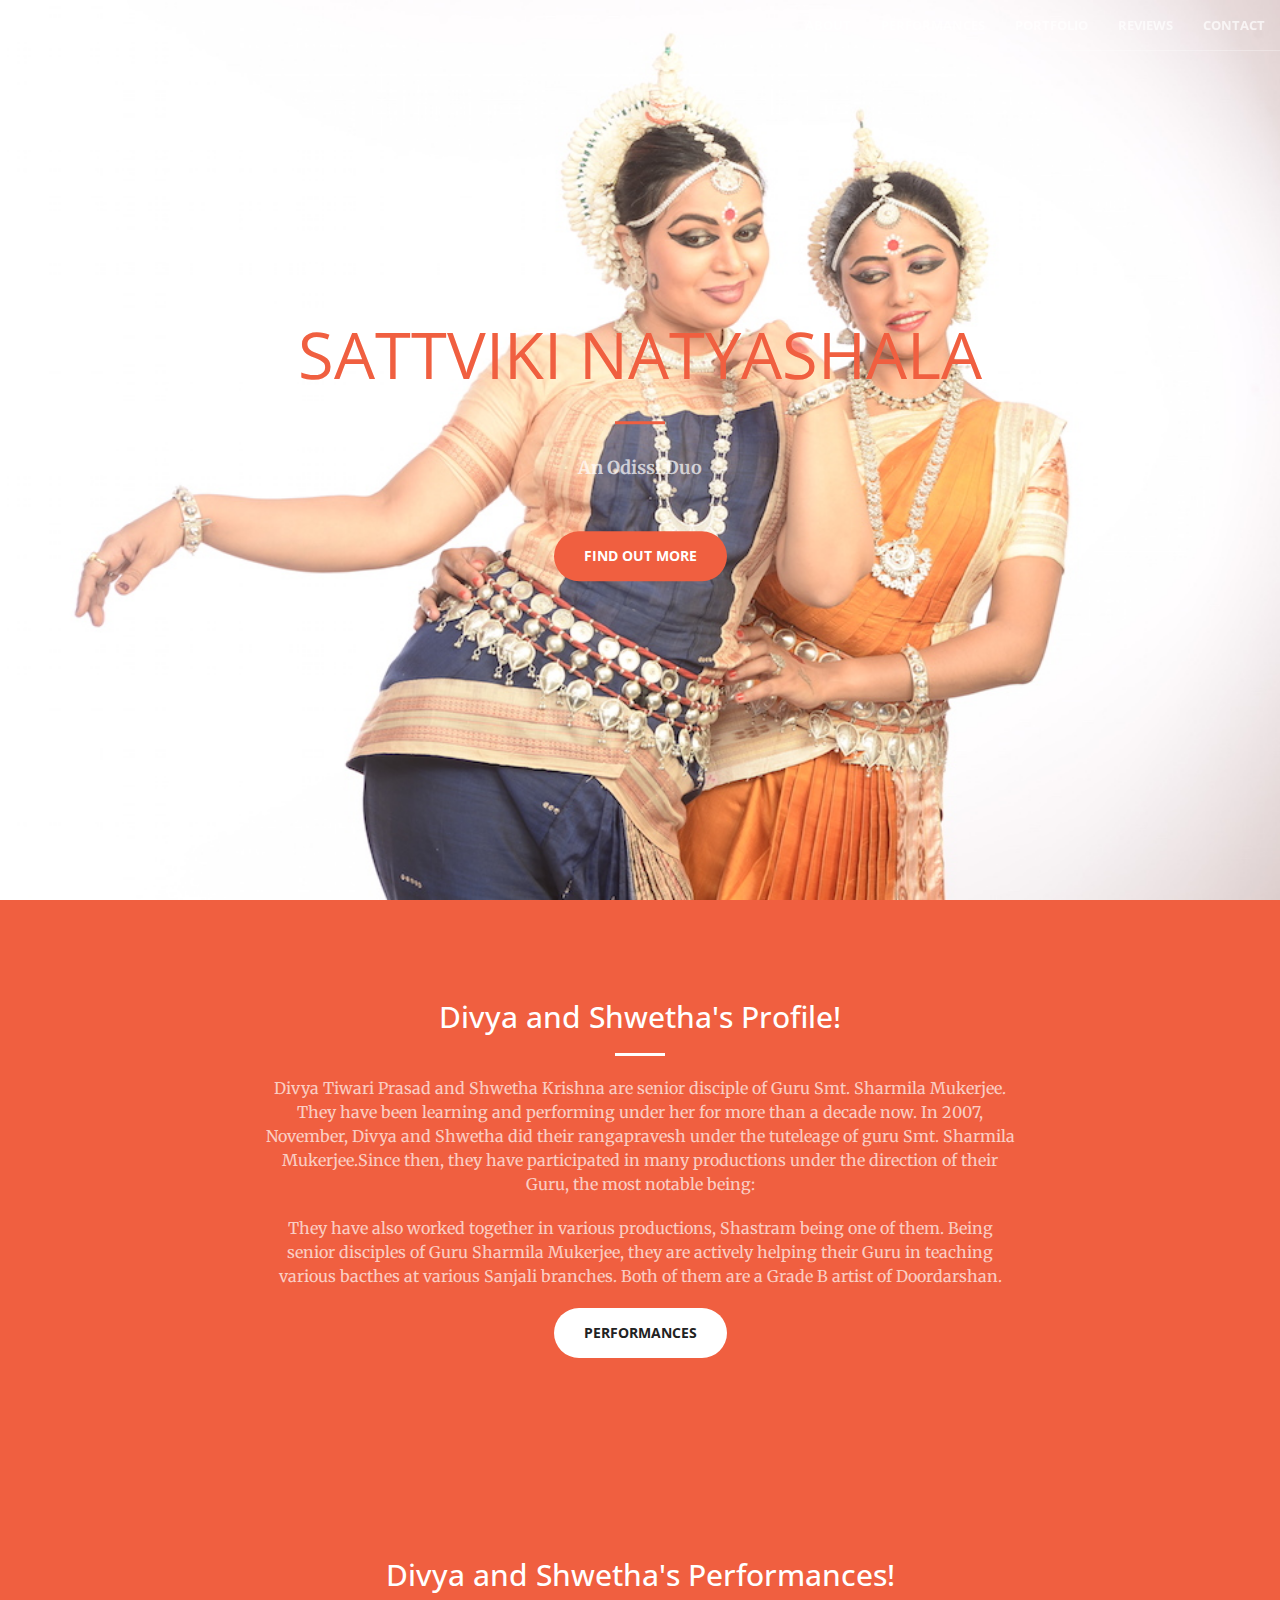
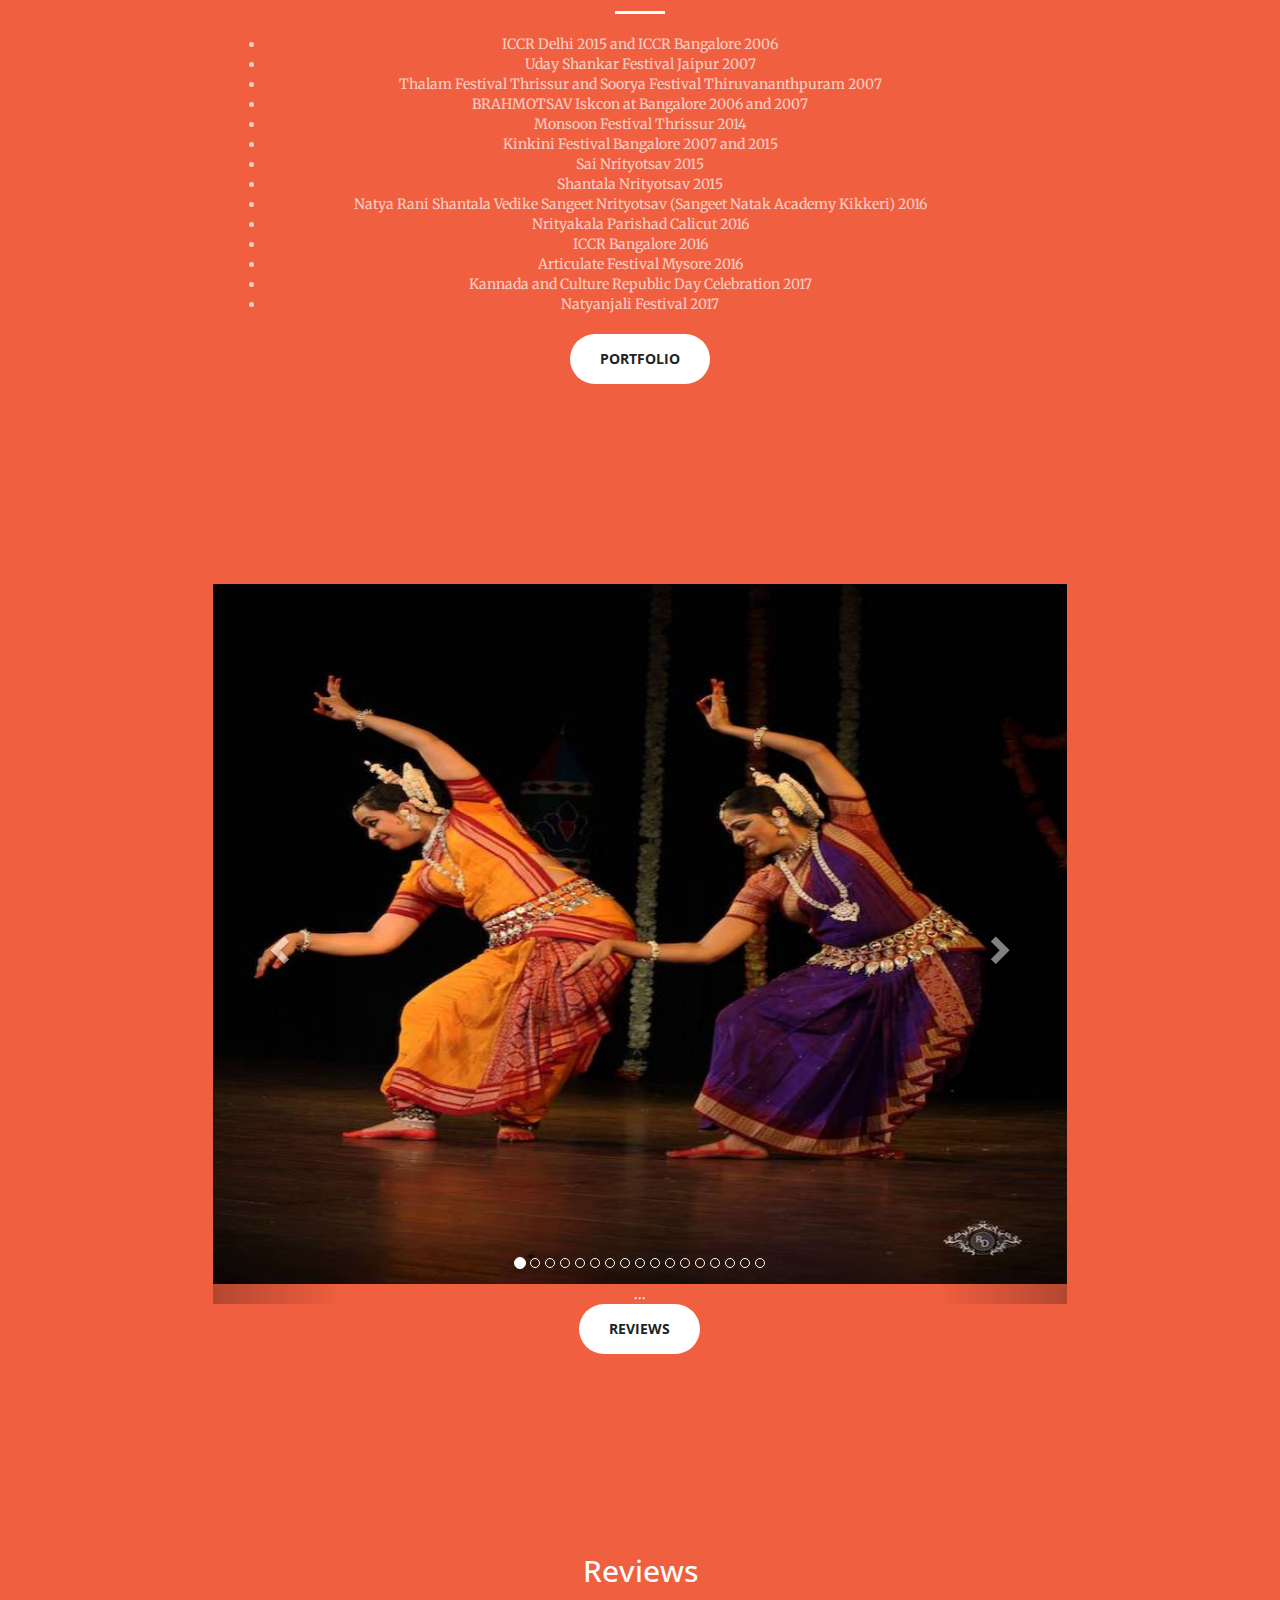
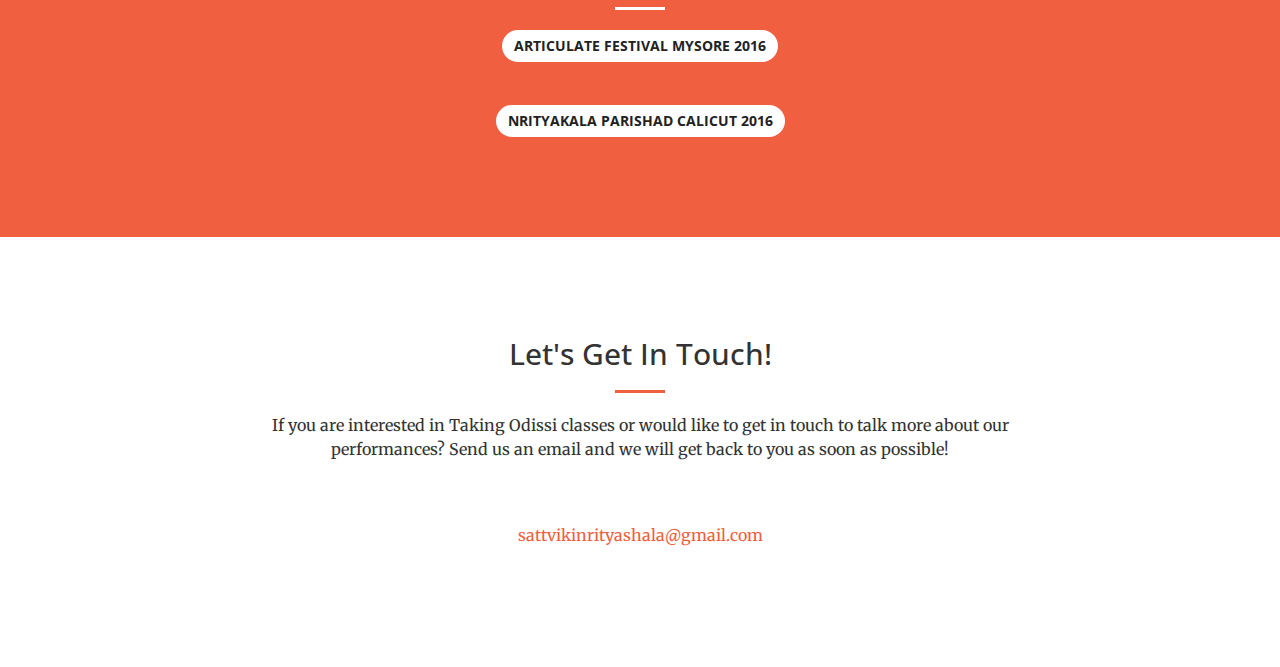
==== commit d2833482: "by gp" ====
--- a/index.html
+++ b/index.html
@@ -7,8 +7,8 @@
     <meta http-equiv="X-UA-Compatible" content="IE=edge">
     <meta name="viewport" content="width=device-width, initial-scale=1">
     <meta name="description" content="Sattviki Natyashala is a group of Odissi dancers and teachers">
-    <meta name="author" content="">
-
+    <meta name="author" content="Girish Prasad">
+    <meta name="google-site-verification" content="v0Z9OLYc6CnNofwYlPsHDmPR8hatJ467ksbuNqs4h18" />
     <title>Divya Tiwari Prasad and Shwetha Krishna - Odissi Dancer</title>
 
     <!-- Bootstrap Core CSS -->
@@ -124,6 +124,8 @@
                         <li class="text-faded">Nrityakala Parishad Calicut 2016</li>
                         <li class="text-faded">ICCR Bangalore 2016</li>
                         <li class="text-faded">Articulate Festival Mysore 2016</li>
+                        <li class="text-faded">Kannada and Culture Republic Day Celebration 2017</li>
+                        <li class="text-faded">Natyanjali Festival 2017</li>
                         
  </p>
 
@@ -255,30 +257,30 @@
                 
               </div>
             </div>
-            <div class="item embed-responsive embed-responsive-4by3 "><iframe class="embed-responsive-item"  src="https://www.youtube.com/embed/dmgKXNtU_xs?enablejsapi=1" frameborder="0" allowfullscreen></iframe>
+            <div class="item embed-responsive embed-responsive-4by3 "><iframe class="embed-responsive-item"  src="https://www.youtube.com/embed/s1IN-xdG0M0?enablejsapi=1" frameborder="0" allowfullscreen></iframe>
 
                 <div class="carousel-caption">
                 
               </div>
 			</div>
-              <div class="item embed-responsive embed-responsive-4by3"><iframe class="embed-responsive-item"  src="https://www.youtube.com/embed/wmHu74OAxYQ?enablejsapi=1" frameborder="0" allowfullscreen></iframe>
+              <div class="item embed-responsive embed-responsive-4by3"><iframe class="embed-responsive-item"  src="https://www.youtube.com/embed/oI_c9DHJ7eg?enablejsapi=1" frameborder="0" allowfullscreen></iframe>
 
                 <div class="carousel-caption">
                 
               </div>
 			</div>
-              <div class="item embed-responsive embed-responsive-4by3"><iframe class="embed-responsive-item" src="https://www.youtube.com/embed/JJuonDxcpJ8?enablejsapi=1" frameborder="0" allowfullscreen></iframe>
+              <div class="item embed-responsive embed-responsive-4by3"><iframe class="embed-responsive-item" src="https://www.youtube.com/embed/c64v-YFfoHk?enablejsapi=1" frameborder="0" allowfullscreen></iframe>
 
                 <div class="carousel-caption">
                 
               </div>
 			</div>
-              <div class="item embed-responsive embed-responsive-4by3"><iframe class="embed-responsive-item" src="https://www.youtube.com/embed/8jl1rzC8cPk?enablejsapi=1" frameborder="0" allowfullscreen></iframe>
+              <!--<div class="item embed-responsive embed-responsive-4by3"><iframe class="embed-responsive-item" src="https://www.youtube.com/embed/8jl1rzC8cPk?enablejsapi=1" frameborder="0" allowfullscreen></iframe>
 
                 <div class="carousel-caption">
                 
               </div>
-			</div>
+			</div>-->
             ...
           </div>
 
